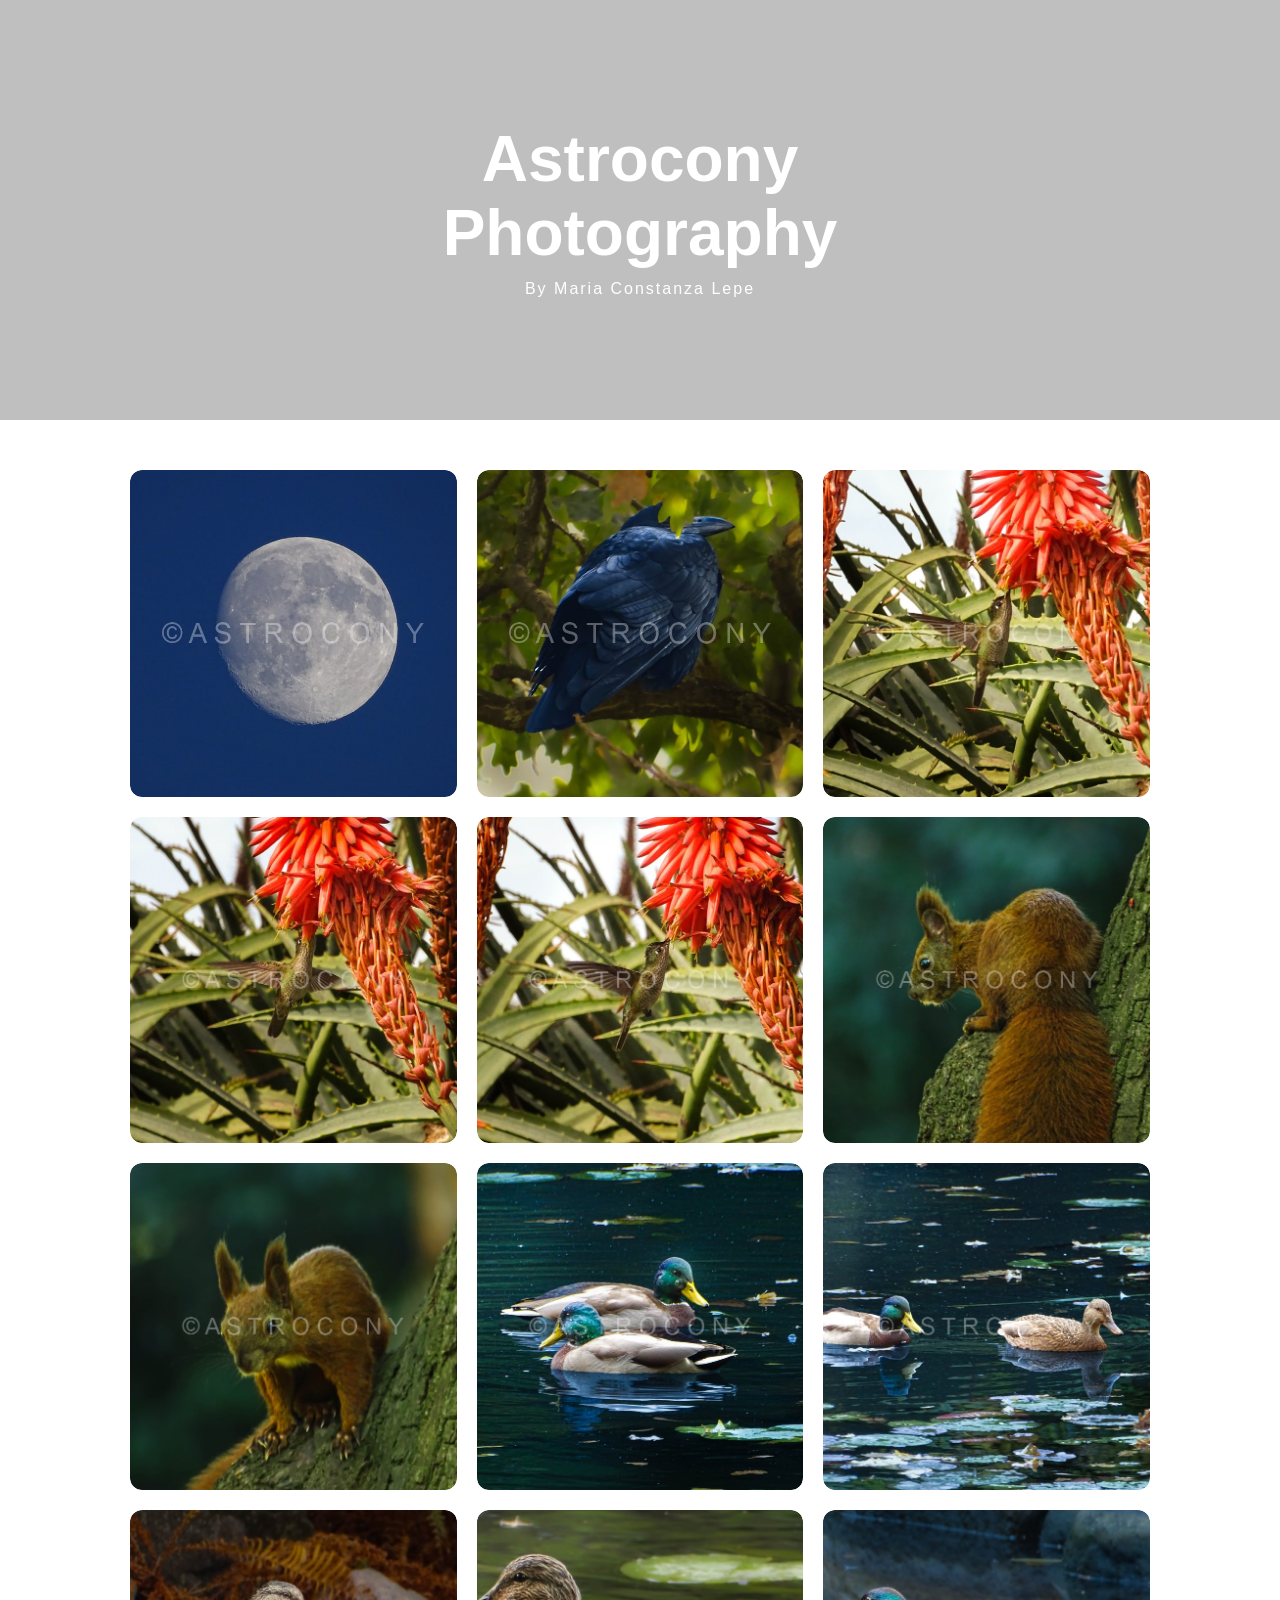
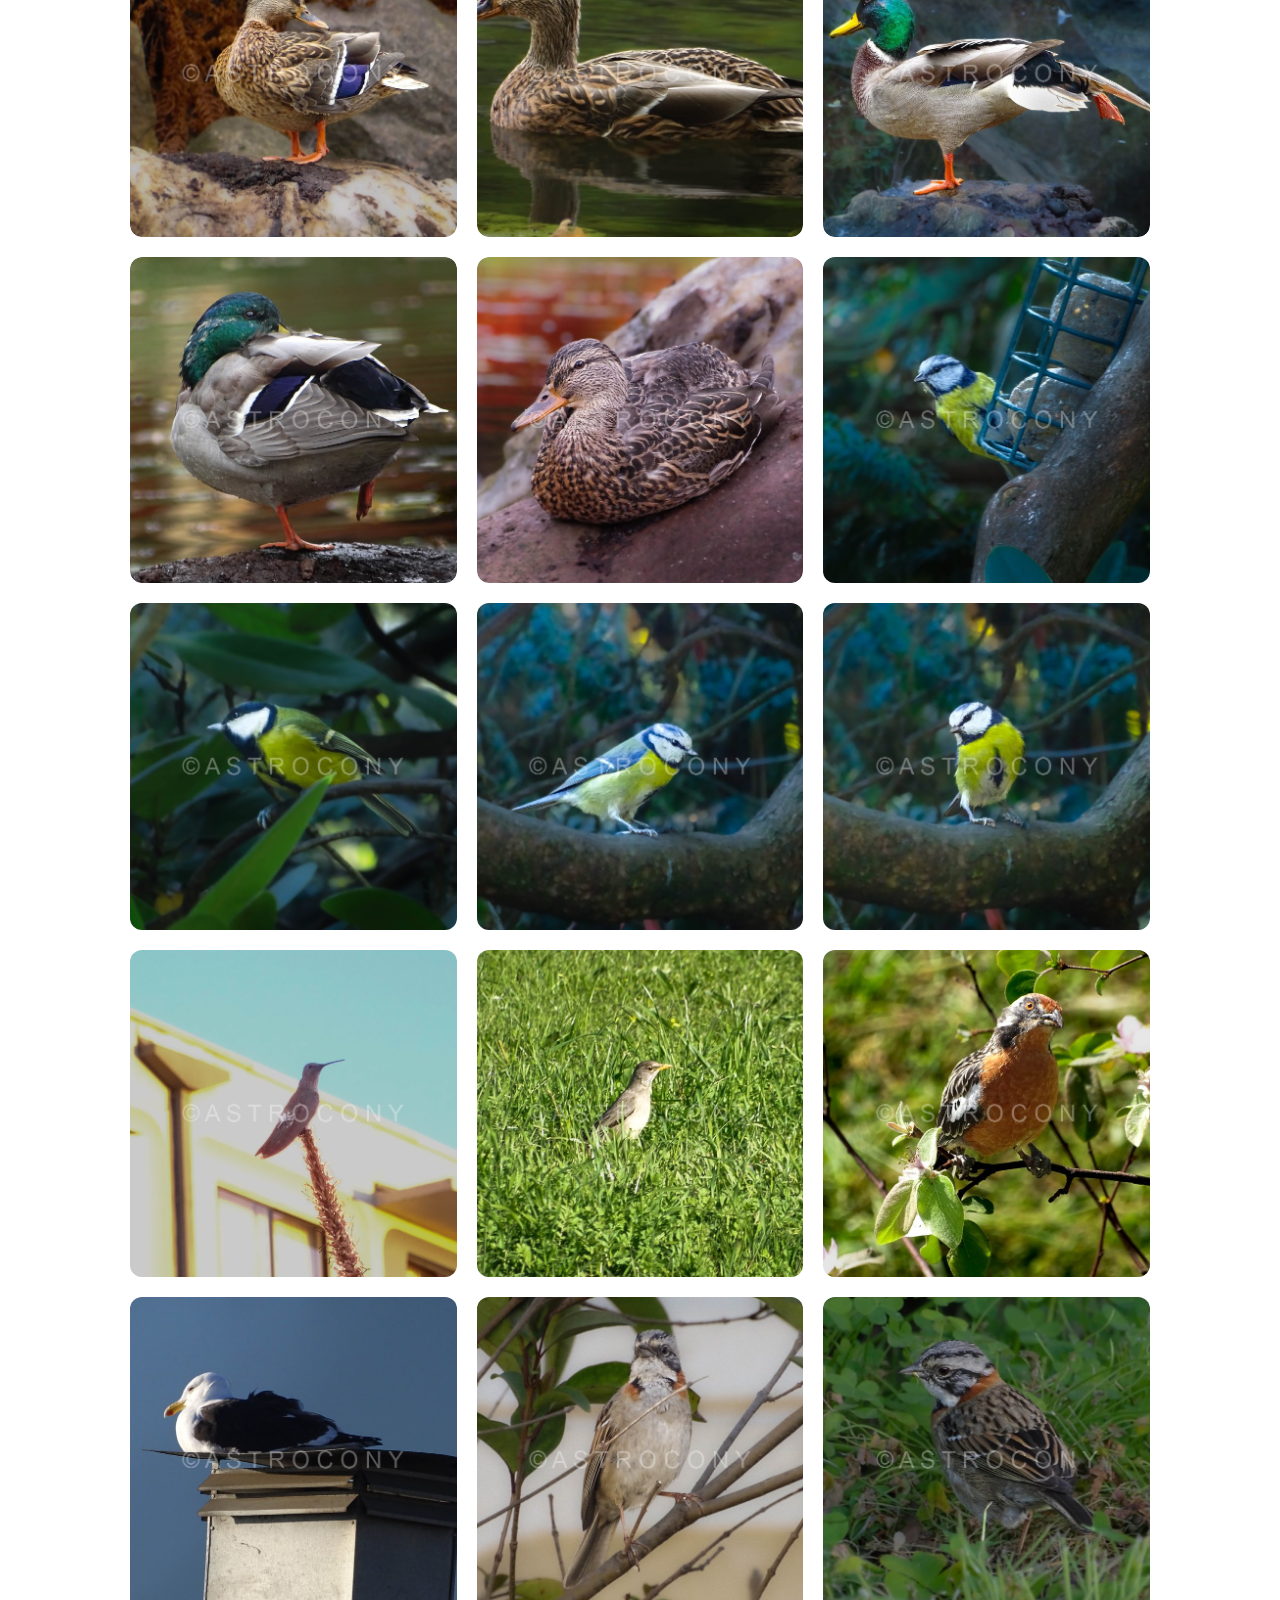
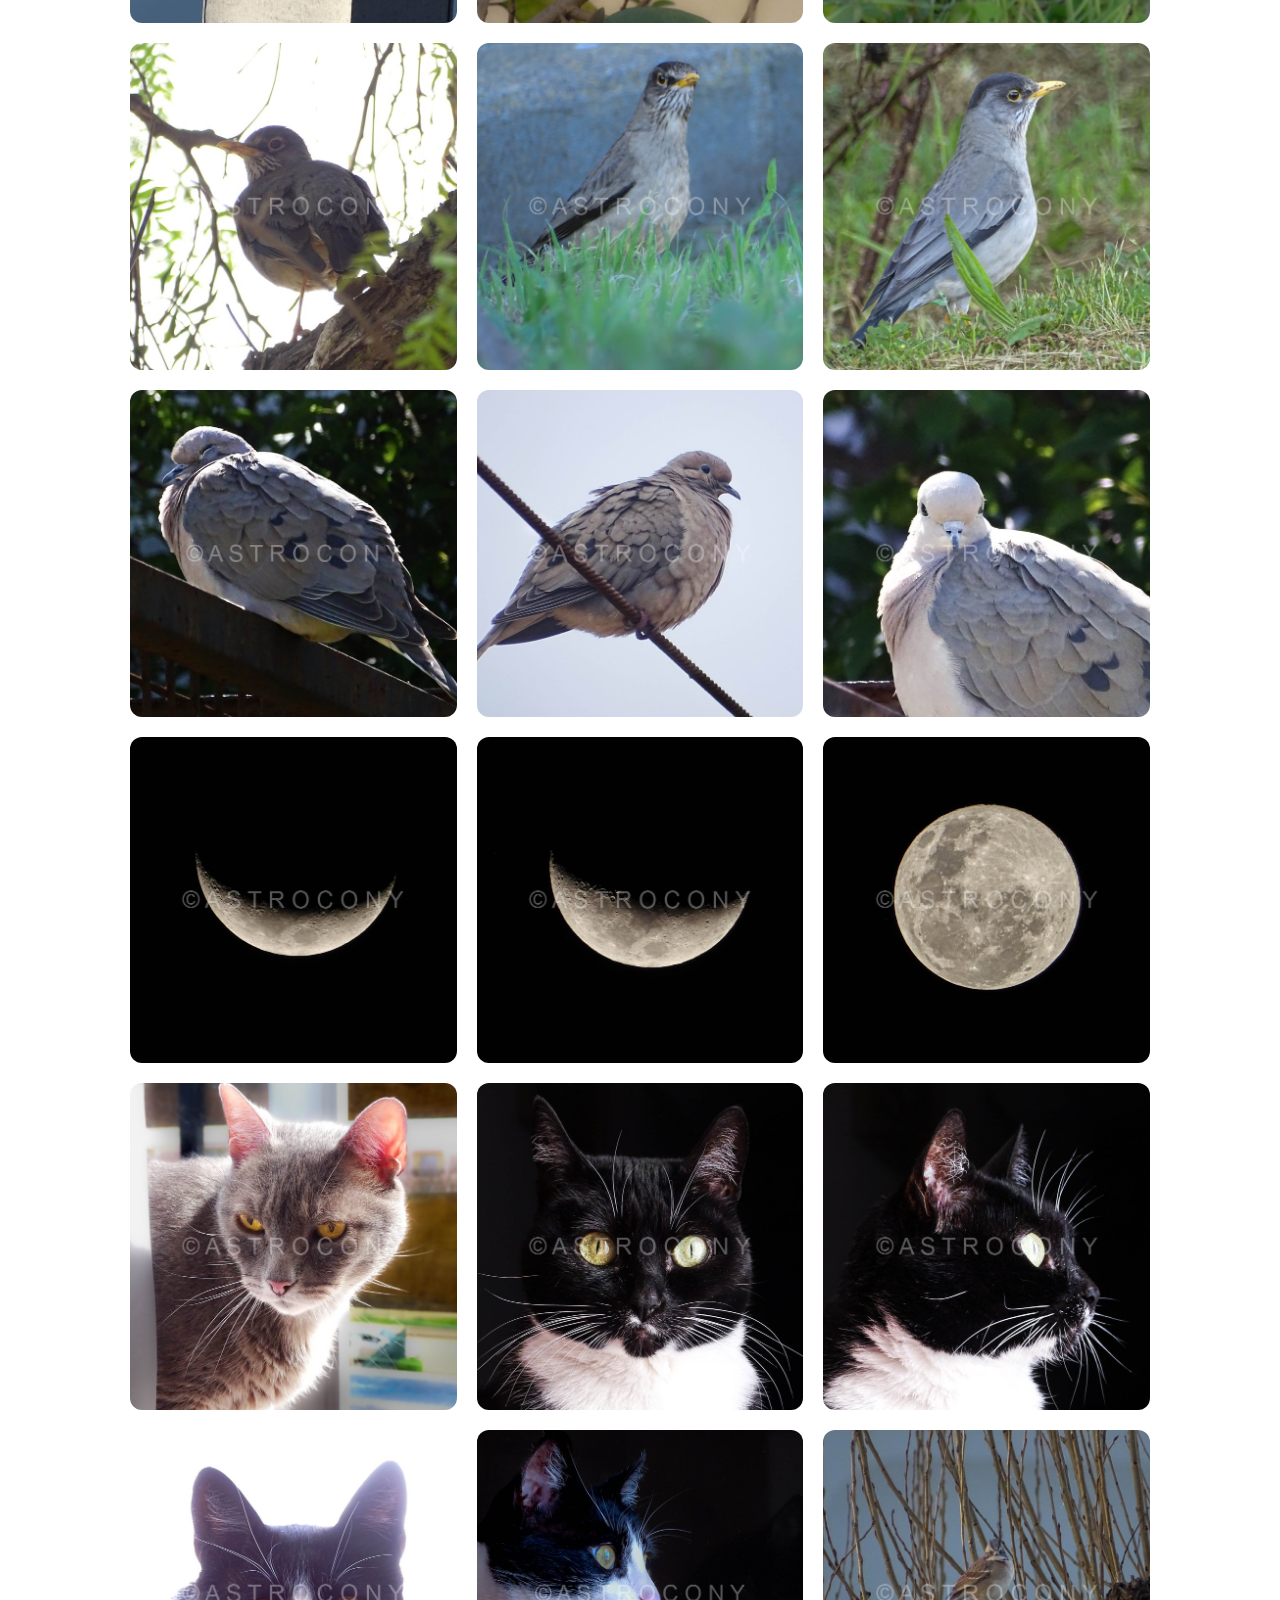
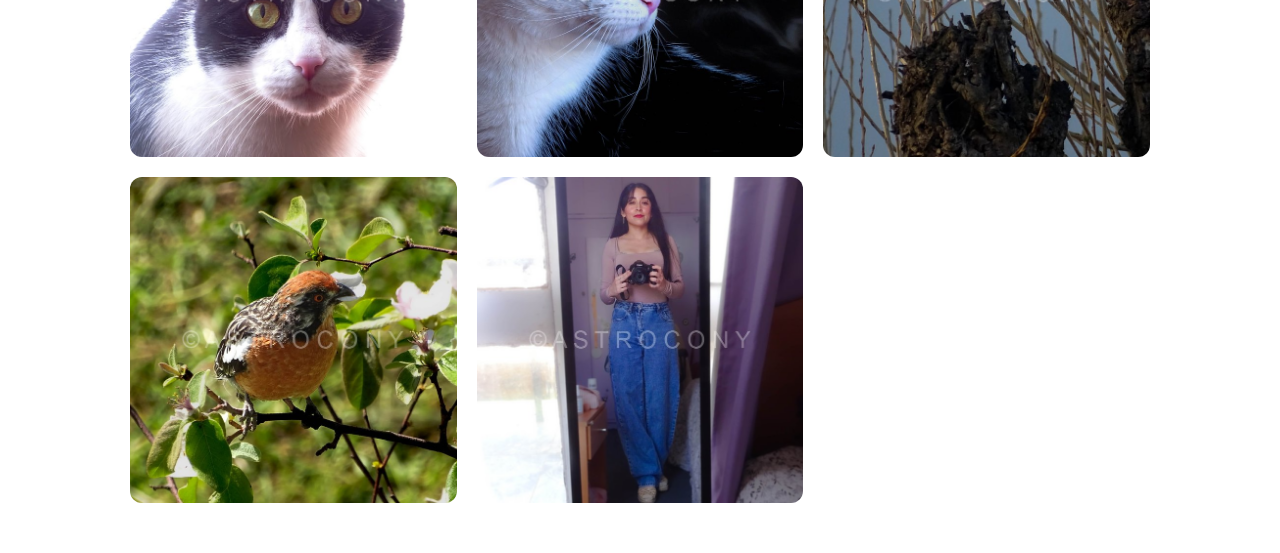
==== photography/index.html @ d48e9fe6 "Add automated photo publishing and Ko-fi purchase buttons" ====
<!DOCTYPE html>
<html lang="es">

<head>

    <meta charset="UTF-8">

    <meta name="viewport" content="width=device-width, initial-scale=1.0">

    <title>Astrocony Photography | By Maria Constanza Lepe</title>

    <link rel="stylesheet" href="style.css">

</head>


<body>


    <!-- HERO -->

    <header class="hero">

        <video autoplay muted loop playsinline>

            <source src="videofotografa.mp4" type="video/mp4">

        </video>


        <div class="hero-text">

            <h1>Astrocony Photography</h1>

            <p>By Maria Constanza Lepe</p>

        </div>

    </header>



    <!-- GALERÍA -->

    <section class="gallery">


        <img
            src="images/photo41.jpg"
            alt="Daylight Moon"
            data-title="Daylight Moon"
            data-location="Wroclaw, Poland"
            data-date="November 2026"
            data-buy="https://ko-fi.com/s/3d88e34e37"
        >


        <img
            src="images/photo42.jpg"
            alt="Hidden Raven"
            data-title="Hidden Raven"
            data-location="Wroclaw"
            data-date="October, 2026"
            data-buy="https://ko-fi.com/s/91b03dee42"
        >


        <img
            src="images/photo1.jpg"
            alt="Hummingbird"
            data-title="Hummingbird"
            data-location="Viña del Mar, Chile"
            data-date="September 2026"
        >


        <img 
            src="images/photo2.jpg" 
            alt="photo 2"
            data-title="Hummingbird"
            data-location="Viña del Mar, Chile"
            data-date="September 2026"

            
            
        >

        <img 
            src="images/photo3.jpg" 
            alt="photo 3"
            data-title="Hummingbird"
            data-location="Viña del Mar, Chile"
            data-date="September 2026"
            
        >

        <img 
            src="images/photo15.JPG" 
            alt="photo 15"
            data-title="Squirrel"
            data-location="Wroclaw, Poland"
            data-date="October 2026"

            
        >

        <img 
        src="images/photo16.JPG" 
        alt="photo 16"
        data-title="Squirrel"
        data-location="Wroclaw, Poland"
        data-date="October 2026"

        
      >


        <img 
        src="images/photo34.JPG" 
        alt="photo 34"
        data-title="Ducks"
        data-location="Wroclaw, Poland"
        data-date="October 2026"

        

        
        >


        <img 
            src="images/photo35.JPG" 
            alt="photo 35"
            data-title="Ducks"
            data-location="Wroclaw, Poland"
            data-date="October 2026"

            
        >

        <img 
        src="images/photo36.JPG" 
        alt="photo 15"
        data-title="Duck"
        data-location="Wroclaw, Poland"
        data-date="October 2026"


        >

        <img 
        src="images/photo37.JPG" 
        alt="photo 37"
        data-title="Duck"
        data-location="Wroclaw, Poland"
        data-date="October 2026"

        
         >


        <img 
            src="images/photo38.JPG" 
            alt="photo 38"
            data-title="Duck"
            data-location="Wroclaw, Poland"
            data-date="October 2026"

            
        >

        <img 
        src="images/photo39.JPG" 
        alt="photo 39"
        data-title="Duck"
        data-location="Wroclaw, Poland"
        data-date="October 2026"

        
        >


        <img 
        src="images/photo40.JPG" 
        alt="photo 40"
        data-title="Duck"
        data-location="Wroclaw, Poland"
        data-date="October 2026"

        
       >

    

        <img src="images/photo17.JPG" alt="photo 17">

        <img src="images/photo18.JPG" alt="photo 18">

        <img src="images/photo19.JPG" alt="photo 19">

        <img src="images/photo20.JPG" alt="photo 20">

        <img src="images/photo4.jpg" alt="photo 4">

        <img src="images/photo5.jpg" alt="photo 5">

        <img src="images/photo6.jpg" alt="photo 6">

        <img src="images/photo7.jpg" alt="photo 7">

        <img src="images/photo8.jpg" alt="photo 8">

        <img src="images/photo9.jpg" alt="photo 9">

        <img src="images/photo10.jpg" alt="photo 10">

        <img src="images/photo11.jpg" alt="photo 11">

        <img src="images/photo12.jpg" alt="photo 12">

        <img src="images/photo13.JPG" alt="photo 13">

        <img src="images/photo14.JPG" alt="photo 14">

        <img src="images/photo24.jpg" alt="photo 24">

        <img src="images/photo21.JPG" alt="photo 21">

        <img src="images/photo22.JPG" alt="photo 22">

        <img src="images/photo23.JPG" alt="photo 23">

        <img src="images/photo25.JPG" alt="photo 25">

        <img src="images/photo26.JPG" alt="photo 26">

        <img src="images/photo27.JPG" alt="photo 27">

        <img src="images/photo31.JPG" alt="photo 31">

        <img src="images/photo32.JPG" alt="photo 32">

        <img src="images/photo28.JPG" alt="photo 28">

        <img src="images/photo29.JPG" alt="photo 29">

        <img src="images/photo33.JPG" alt="photo 33">





    </section>



    <!-- VISOR DE IMÁGENES -->

    <div id="lightbox" class="lightbox">




        <span class="close">&times;</span>


        <div class="lightbox-content">


            <div class="image-wrapper">

                <img id="lightbox-img" src="" alt="">

                <div class="signature">ASTROCONY</div>

            </div>


            <div class="lightbox-info">

                    <a id="lightbox-buy"
                      class="buy-button"
                      target="_blank"
                      rel="noopener noreferrer"
                      hidden>
                         Buy high-resolution photo
                    </a>

                <div id="lightbox-title"></div>

                <div id="lightbox-location"></div>

                <div id="lightbox-date"></div>

            </div>


            <button class="lightbox-arrow prev" id="prev-photo" aria-label="Previous photo">
                &#10094;
            </button>
            
            <button class="lightbox-arrow next" id="next-photo" aria-label="Next photo">
                &#10095;
            </button>


        </div>


    </div>



    <!-- JAVASCRIPT -->

    <script>


        const images = document.querySelectorAll(".gallery img");

        const lightbox = document.getElementById("lightbox");

        const lightboxImg = document.getElementById("lightbox-img");

        const lightboxTitle = document.getElementById("lightbox-title");

        const lightboxLocation = document.getElementById("lightbox-location");

        const lightboxDate = document.getElementById("lightbox-date");


        const close = document.querySelector(".close");



        /* ABRIR FOTO */

        images.forEach(image => {


            image.addEventListener("click", () => {


                lightbox.classList.add("active");


                lightboxImg.src = image.src;

                lightboxImg.alt = image.alt;


                /* INFORMACIÓN */

                lightboxTitle.textContent = image.dataset.title || "";

                lightboxLocation.textContent = image.dataset.location || "";

                lightboxDate.textContent = image.dataset.date || "";


            });


        });



        /* CERRAR CON X */

        close.addEventListener("click", () => {

            lightbox.classList.remove("active");

        });



        /* CERRAR HACIENDO CLICK FUERA */

        lightbox.addEventListener("click", (e) => {


            if (e.target === lightbox) {

                lightbox.classList.remove("active");

            }


        });



        /* CREAR INFORMACIÓN PARA HOVER */

        images.forEach(image => {


            if (!image.dataset.title) return;


            const wrapper = document.createElement("div");

            wrapper.classList.add("gallery-item");


            image.parentNode.insertBefore(wrapper, image);

            wrapper.appendChild(image);



            const info = document.createElement("div");

            info.classList.add("photo-hover-info");


            info.innerHTML = `

                <div class="photo-hover-title">
                    ${image.dataset.title}
                </div>

                <div class="photo-hover-location">
                    ${image.dataset.location || ""}
                </div>

            `;


            wrapper.appendChild(info);


        });


        /* NAVEGACIÓN ENTRE FOTOS */

let currentIndex = 0;

const prevButton = document.getElementById("prev-photo");
const nextButton = document.getElementById("next-photo");

function showPhoto(index) {

    currentIndex = (index + images.length) % images.length;

    const image = images[currentIndex];

    lightboxImg.src = image.src;
    lightboxImg.alt = image.alt;

    lightboxTitle.textContent = image.dataset.title || "";
    lightboxLocation.textContent = image.dataset.location || "";
    lightboxDate.textContent = image.dataset.date || "";

    /* PURCHASE LINK */

    const buyButton = document.getElementById("lightbox-buy");

    const buyUrl = image.dataset.buy || "";

    if (buyUrl.startsWith("https://ko-fi.com/")) {

        buyButton.href = buyUrl;
        buyButton.hidden = false;

    } else {

        buyButton.removeAttribute("href");
        buyButton.hidden = true;

    }
}

images.forEach((image, index) => {
    image.addEventListener("click", () => {
        currentIndex = index;
        showPhoto(currentIndex);
    });
});

prevButton.addEventListener("click", (event) => {
    event.stopPropagation();
    showPhoto(currentIndex - 1);
});

nextButton.addEventListener("click", (event) => {
    event.stopPropagation();
    showPhoto(currentIndex + 1);
});

    /* FLECHAS DEL TECLADO */

    document.addEventListener("keydown", (event) => {
        if (!lightbox.classList.contains("active")) return;

        if (event.key === "ArrowRight") {
            showPhoto(currentIndex + 1);
        }

        if (event.key === "ArrowLeft") {
            showPhoto(currentIndex - 1);
        }

        if (event.key === "Escape") {
            lightbox.classList.remove("active");
        }
    });


    </script>


</body>

</html>
---- photography/style.css ----
* {

    margin: 0;

    padding: 0;

    box-sizing: border-box;

}


body {

    font-family: Arial, sans-serif;

    background: white;

    color: #111;

}


/* =========================
   HERO
========================= */

.hero {

    position: relative;

    width: 100%;

    height: 420px;

    overflow: hidden;

    margin-bottom: 50px;

}


.hero video {

    width: 100%;

    height: 100%;

    object-fit: cover;

}


.hero::after {

    content: "";

    position: absolute;

    inset: 0;

    background: rgba(0, 0, 0, 0.25);

}


.hero-text {

    position: absolute;

    z-index: 2;

    top: 50%;

    left: 50%;

    transform: translate(-50%, -50%);

    text-align: center;

    color: white;

}


.hero-text h1 {

    font-size: 4rem;

    font-weight: 700;

    margin-bottom: 10px;

}


.hero-text p {

    font-size: 1rem;

    letter-spacing: 2px;

}



/* =========================
   GALERÍA
========================= */

.gallery {

    display: grid;

    grid-template-columns: repeat(3, 1fr);

    gap: 20px;

    max-width: 1100px;

    margin: 0 auto;

    padding: 0 40px 50px;

}



/* CONTENEDOR DE CADA FOTO */

.gallery-item {

    position: relative;

    overflow: hidden;

    border-radius: 12px;

}



/* FOTOS */

.gallery img {

    width: 100%;

    aspect-ratio: 1 / 1;

    object-fit: cover;

    border-radius: 12px;

    cursor: pointer;

    transition: transform 0.3s ease;

    display: block;

}


.gallery-item:hover img {

    transform: scale(1.03);

}



/* =========================
   INFORMACIÓN HOVER
========================= */

.photo-hover-info {

    position: absolute;

    left: 0;

    bottom: 0;

    width: 100%;

    padding: 45px 15px 15px;

    color: white;

    background: linear-gradient(
        transparent,
        rgba(0, 0, 0, 0.75)
    );

    opacity: 0;

    transition: opacity 0.25s ease;

    pointer-events: none;

}


.gallery-item:hover .photo-hover-info {

    opacity: 1;

}


.photo-hover-title {

    font-size: 15px;

    font-weight: 700;

    letter-spacing: 1px;

    text-transform: uppercase;

}


.photo-hover-location {

    font-size: 13px;

    margin-top: 3px;

    opacity: 0.85;

}



/* =========================
   LIGHTBOX
========================= */

.lightbox {

    display: none;

    position: fixed;

    z-index: 1000;

    inset: 0;

    background: rgba(0, 0, 0, 0.85);

    justify-content: center;

    align-items: center;

    padding: 40px;

}


.lightbox.active {

    display: flex;

}



/* CONTENIDO DEL LIGHTBOX */

.lightbox-content {

    display: flex;

    flex-direction: column;

    align-items: flex-start;

    max-width: 90vw;

    max-height: 90vh;

}



/* FOTO GRANDE */

.image-wrapper {

    position: relative;

    display: inline-block;

}


.image-wrapper img {

    display: block;

    max-width: 90vw;

    max-height: 82vh;

    object-fit: contain;

    border-radius: 10px;

}



/* =========================
   FIRMA ASTROCONY
========================= */

.signature {

    position: absolute;

    bottom: 15px;

    left: 20px;

    color: white;

    font-family: Arial, sans-serif;

    font-size: 16px;

    font-weight: 700;

    letter-spacing: 2px;

    text-transform: uppercase;

    text-shadow: 0 1px 5px rgba(0, 0, 0, 0.7);

}



/* =========================
   INFORMACIÓN DEBAJO
========================= */

.lightbox-info {

    margin-top: 12px;

    color: white;

    line-height: 1.4;

}


#lightbox-title {

    font-size: 16px;

    font-weight: 700;

    letter-spacing: 1px;

    text-transform: uppercase;

}


#lightbox-location {

    font-size: 14px;

    opacity: 0.8;

}


#lightbox-date {

    font-size: 12px;

    opacity: 0.55;

    margin-top: 3px;

}



/* =========================
   BOTÓN CERRAR
========================= */

.close {

    position: absolute;

    top: 20px;

    right: 35px;

    color: white;

    font-size: 45px;

    font-weight: 300;

    cursor: pointer;

}



/* FLECHAS DEL VISOR */

.lightbox-arrow {
    position: absolute;
    top: 50%;
    transform: translateY(-50%);
    z-index: 1002;

    border: none;
    border-radius: 50%;
    width: 48px;
    height: 48px;

    background: rgba(255, 255, 255, 0.15);
    color: white;
    font-size: 25px;

    cursor: pointer;
    transition: background 0.2s ease;
}

.lightbox-arrow:hover {
    background: rgba(255, 255, 255, 0.3);
}

.lightbox-arrow.prev {
    left: 20px;
}

.lightbox-arrow.next {
    right: 20px;
}

@media (max-width: 600px) {
    .lightbox-arrow {
        width: 38px;
        height: 38px;
        font-size: 20px;
    }

    .lightbox-arrow.prev {
        left: 8px;
    }

    .lightbox-arrow.next {
        right: 8px;
    }
}




/* PURCHASE BUTTON */

.buy-button {
    display: inline-block;
    margin-top: 15px;
    padding: 10px 22px;

    color: #ffffff;
    background: transparent;

    border: 1px solid rgba(255, 255, 255, 0.5);
    border-radius: 4px;

    font-size: 13px;
    letter-spacing: 1.5px;
    text-decoration: none;

    transition: all 0.3s ease;
}

.buy-button:hover {
    background: #ffffff;
    color: #111111;
    border-color: #ffffff;
}

.buy-button[hidden] {
    display: none;
}



/* LIGHTBOX INFORMATION LAYOUT */

.lightbox-info {
    display: grid;
    grid-template-columns: 1fr auto;
    column-gap: 20px;
    align-items: center;
}

#lightbox-title {
    grid-column: 1;
    grid-row: 1;
}

#lightbox-location {
    grid-column: 1;
    grid-row: 2;
}

#lightbox-date {
    grid-column: 1;
    grid-row: 3;
}

#lightbox-buy {
    grid-column: 2;
    grid-row: 1 / 4;
    justify-self: end;
    align-self: end;
    margin-top: 0;
}

/* MOBILE LAYOUT */

@media (max-width: 600px) {

    .lightbox-info {
        grid-template-columns: 1fr;
    }

    #lightbox-buy {
        grid-column: 1;
        grid-row: 4;
        margin-top: 12px;
    }
}




/* =========================
   MÓVIL
========================= */

@media (max-width: 600px) {


    .hero {

        height: 300px;

        margin-bottom: 30px;

    }


    .hero-text h1 {

        font-size: 2.5rem;

    }


    .gallery {

        grid-template-columns: repeat(2, 1fr);

        gap: 10px;

        width: 100%;

        padding: 0 15px 30px;

    }


    .gallery img {

        aspect-ratio: 1 / 1;

        border-radius: 8px;

    }


    /* EN MÓVIL NO MOSTRAMOS HOVER */

    .photo-hover-info {

        display: none;

    }


    .lightbox {

        padding: 15px;

    }


    .image-wrapper img {

        max-width: 95vw;

        max-height: 80vh;

    }


    .lightbox-info {

        margin-top: 10px;

    }


    .close {

        top: 10px;

        right: 20px;

        font-size: 40px;

    }


    .signature {

        bottom: 20px;

        left: 20px;

        font-size: 14px;

    }


}

/* LIGHTBOX ALIGNMENT FIX */

.lightbox-info {
    width: 100%;
    box-sizing: border-box;
    padding: 0 20px 15px;
}

#lightbox-buy {
    justify-self: end;
    align-self: end;
}
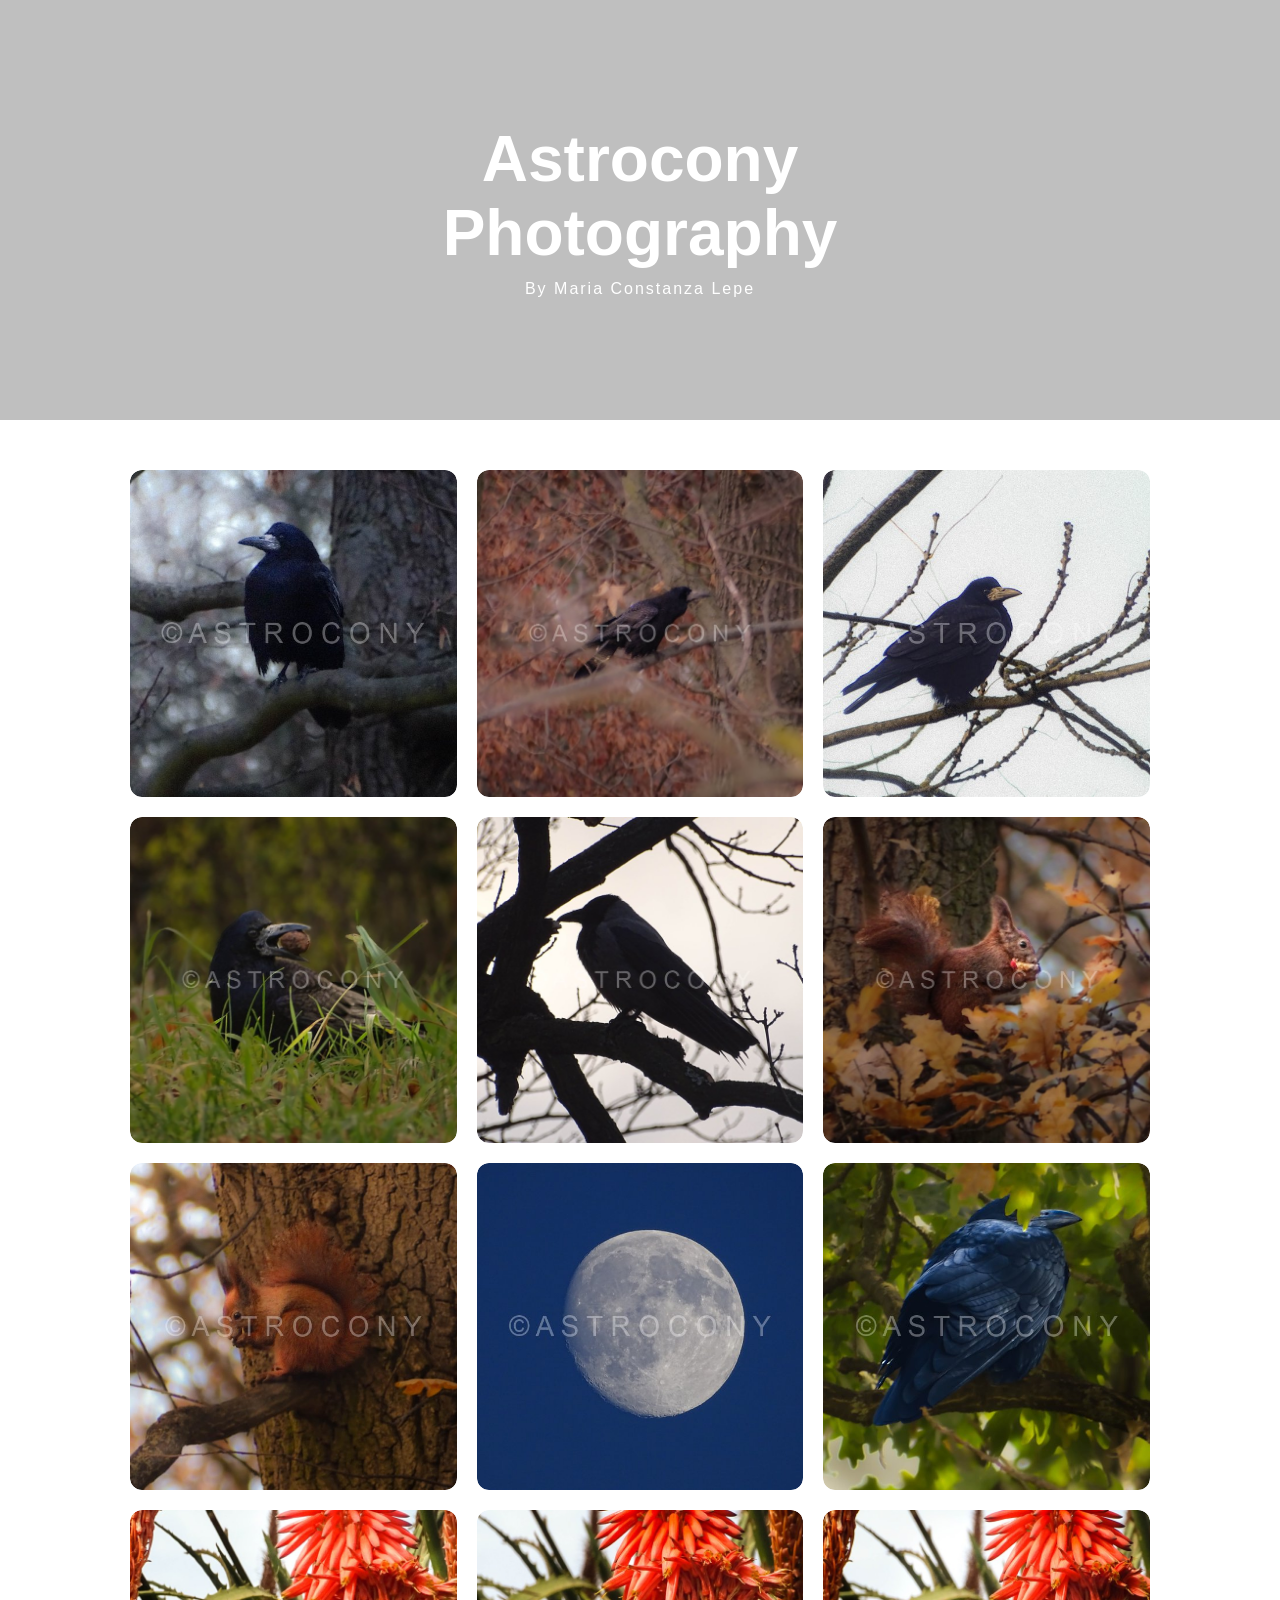
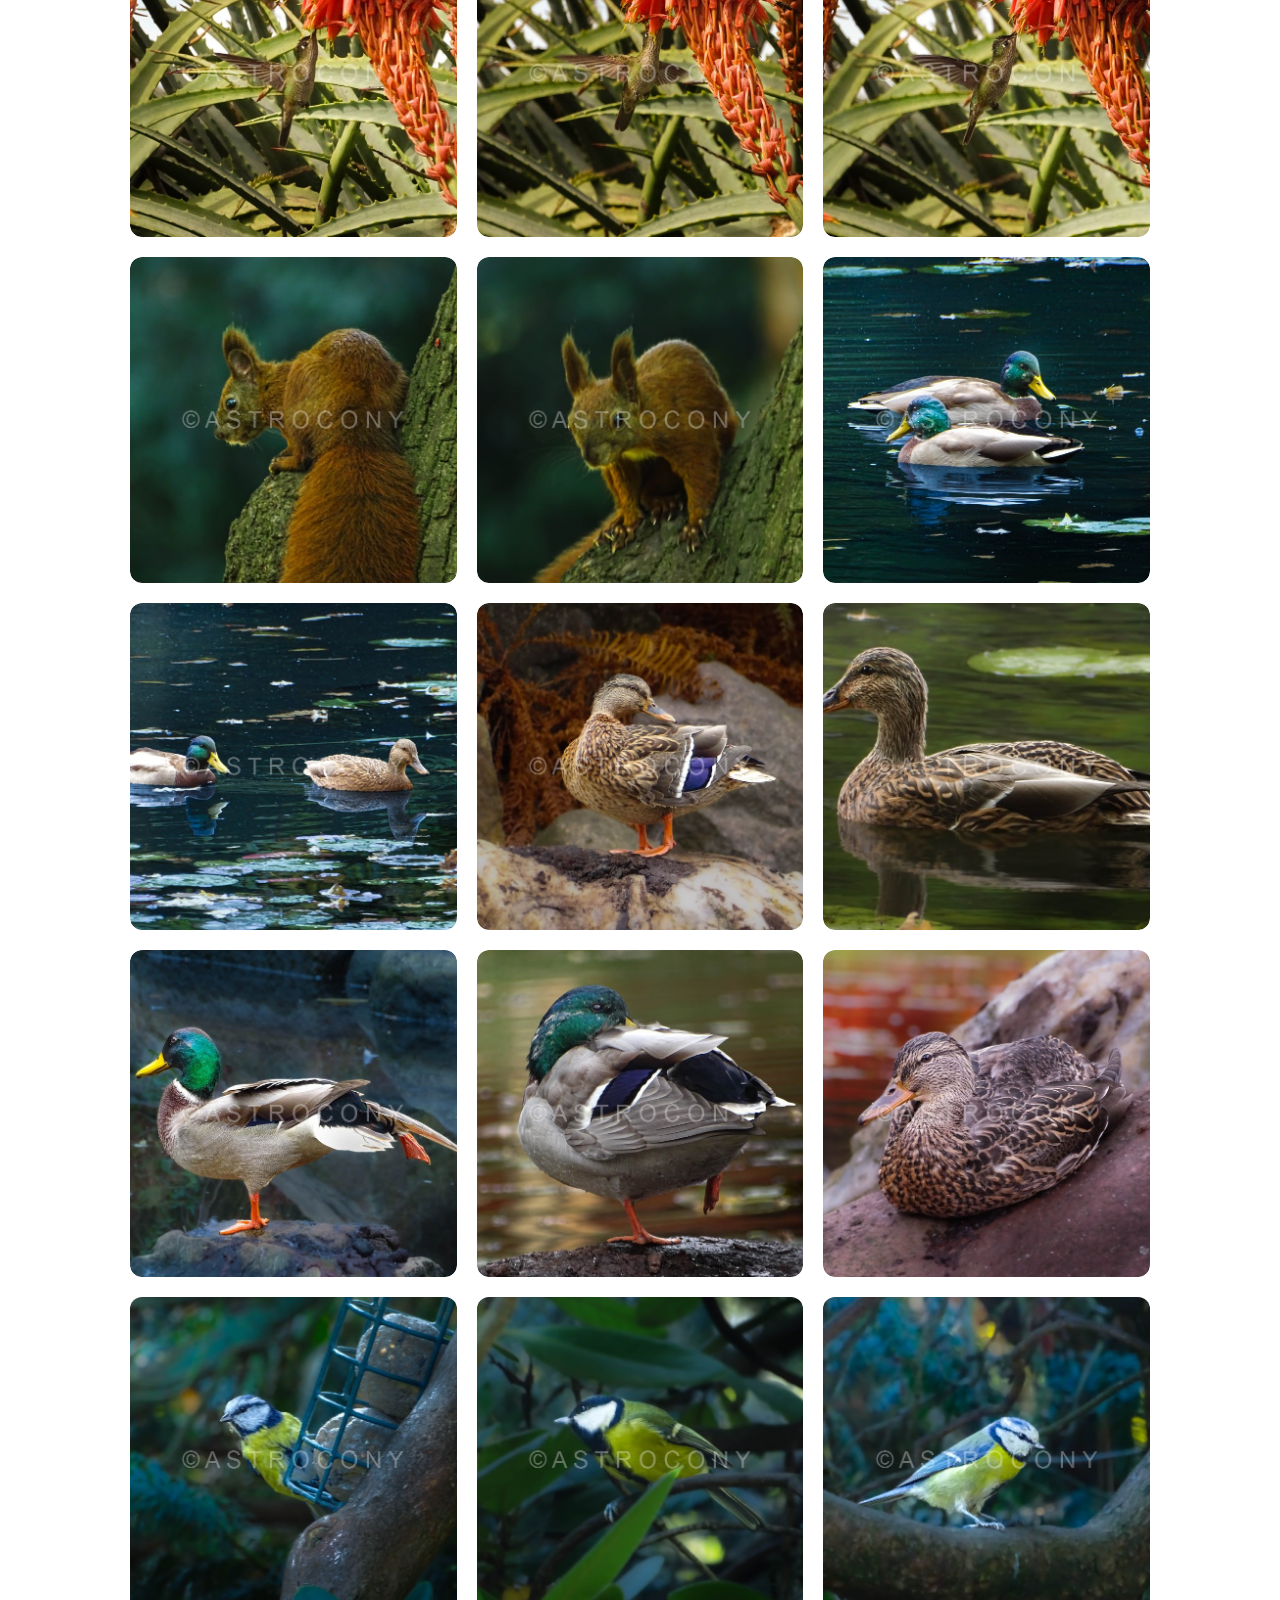
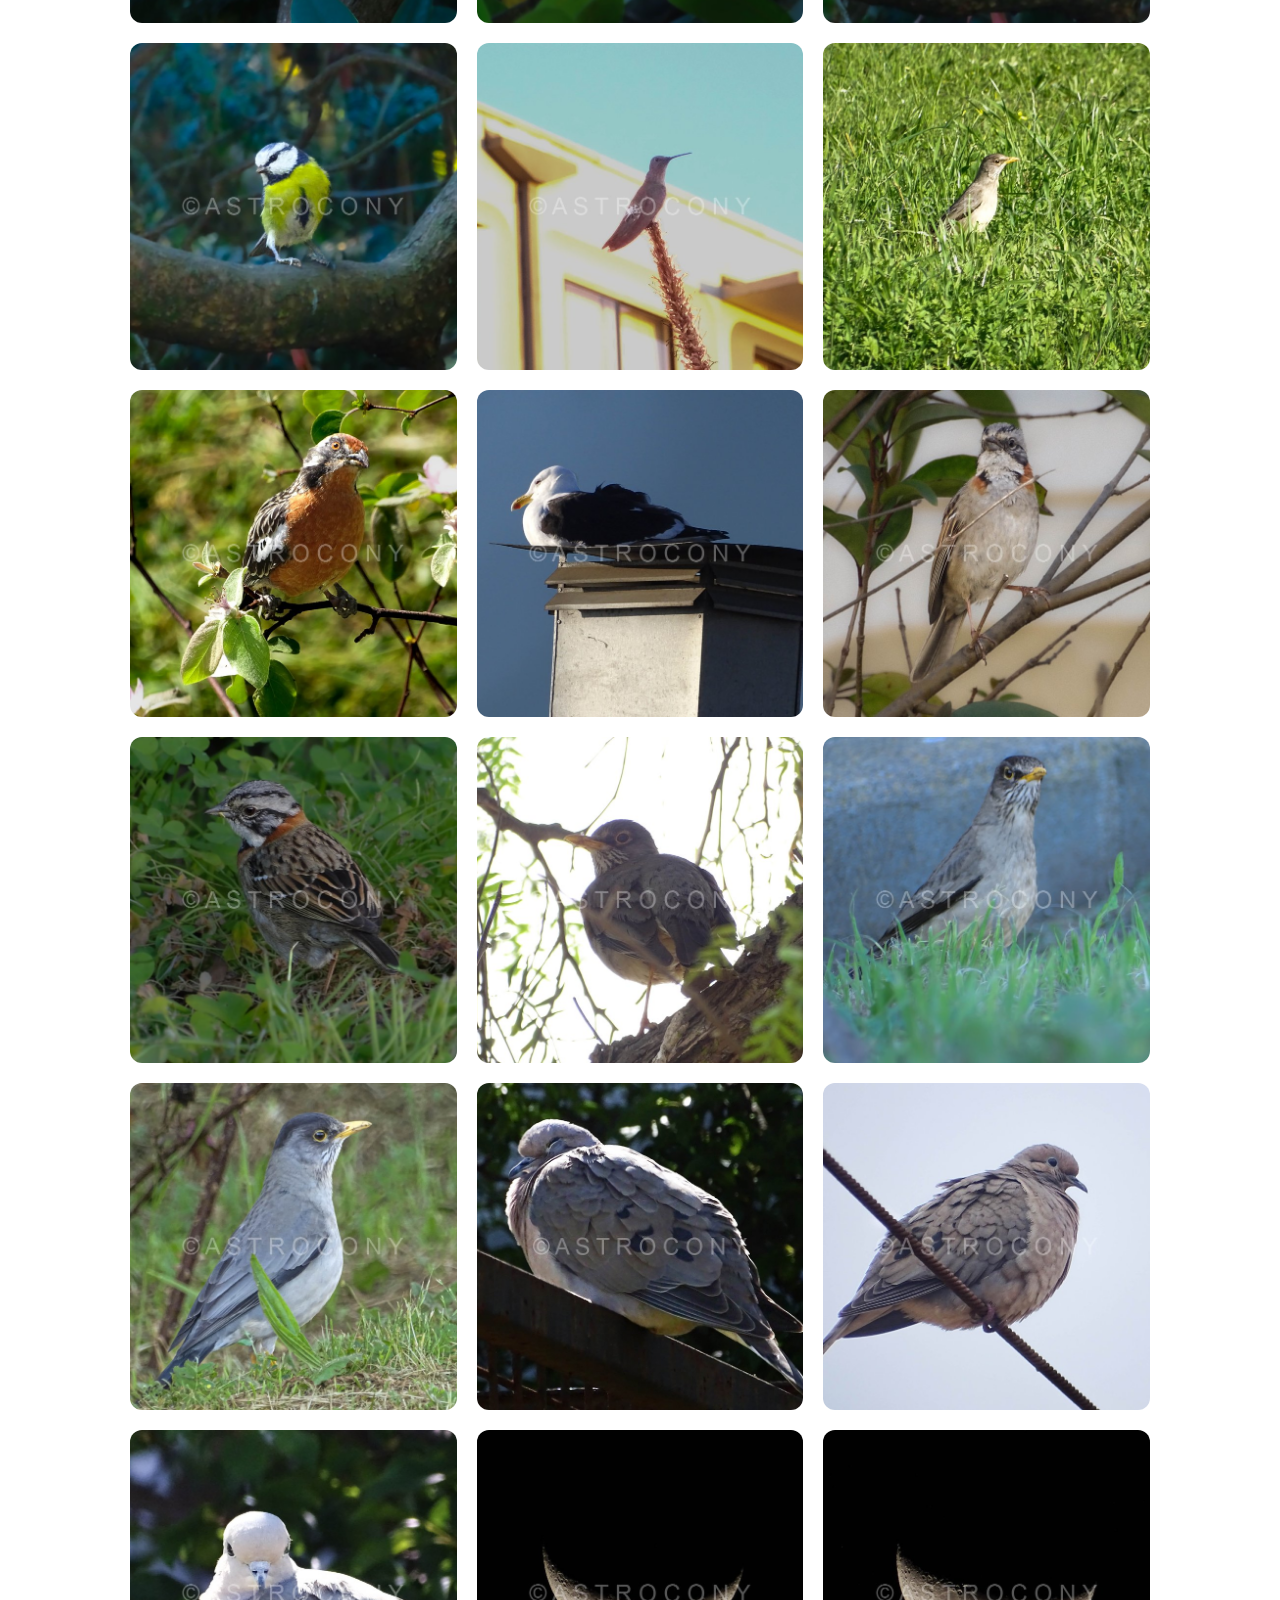
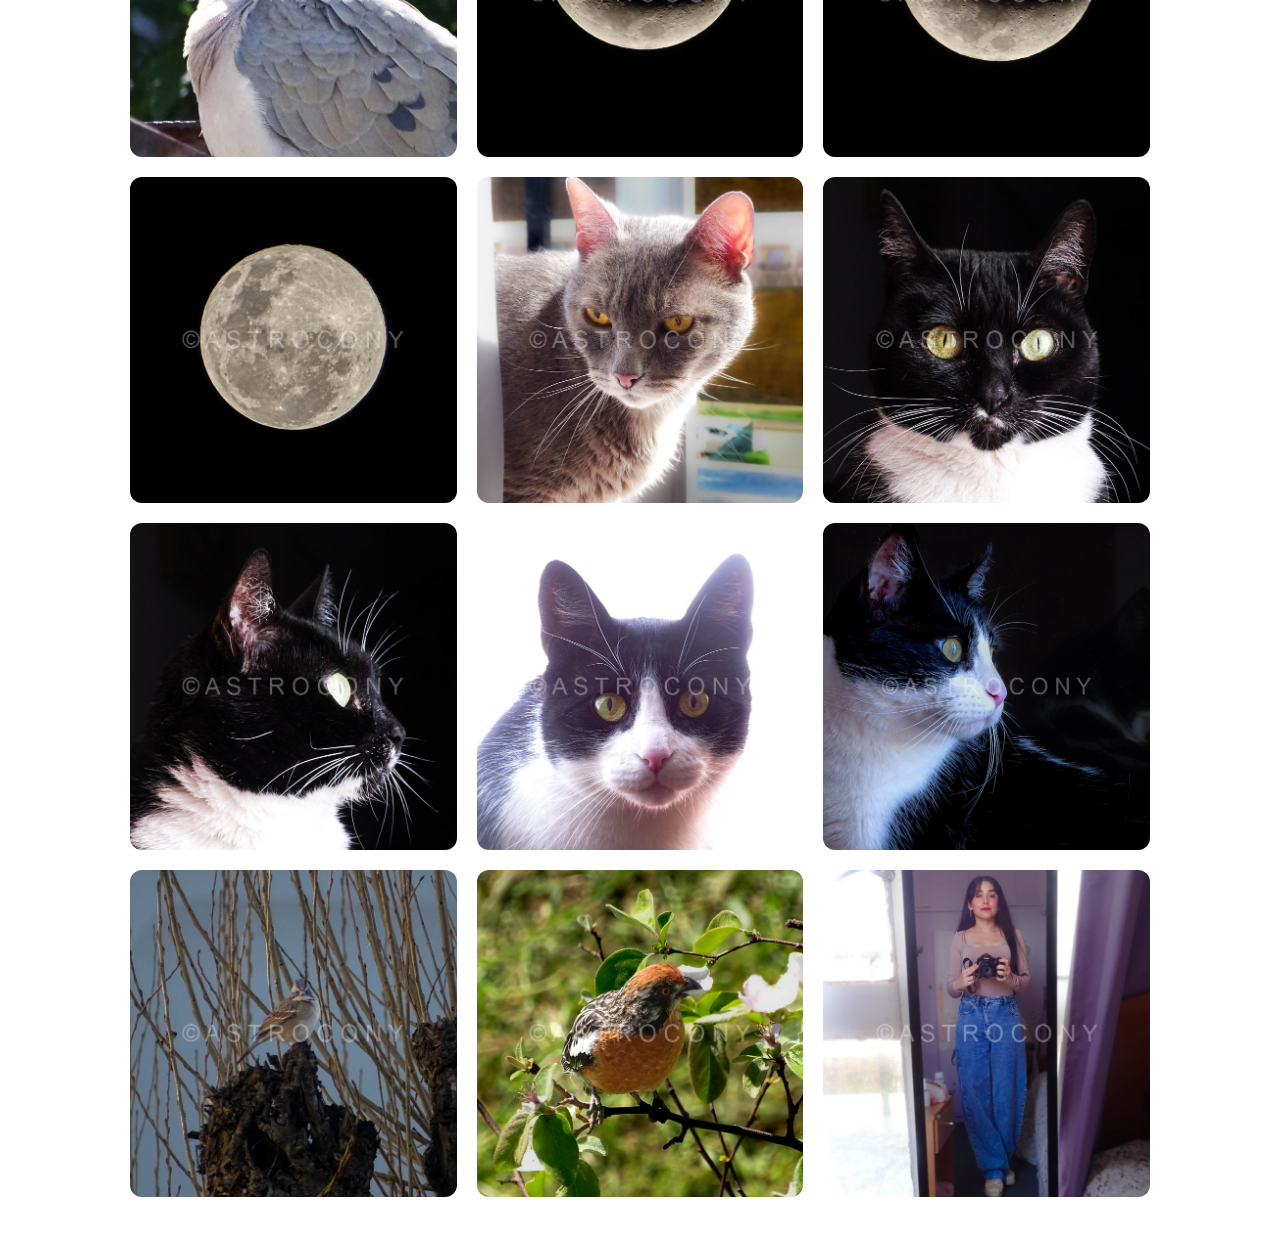
==== commit 1d30e2b3: "add new photographies" ====
--- a/photography/index.html
+++ b/photography/index.html
@@ -43,6 +43,75 @@
     <!-- GALERÍA -->
 
     <section class="gallery">
+
+                <img
+            src="images/photo43.jpg"
+            alt="Dark Raven"
+            data-title="Dark Raven"
+            data-location="Wroclaw, Park Skowroni"
+            data-date="26th November 2026"
+            data-buy=""
+        >
+
+
+        <img
+            src="images/photo44.jpg"
+            alt="A Raven Far Away"
+            data-title="A Raven Far Away"
+            data-location="Wroclaw, Park Skowroni"
+            data-date="26th November 2026"
+            data-buy=""
+        >
+
+
+        <img
+            src="images/photo45.jpg"
+            alt="The Gray Raven"
+            data-title="The Gray Raven"
+            data-location="Wroclaw, Park Skowroni"
+            data-date="26th November 2026"
+            data-buy=""
+        >
+
+
+        <img
+            src="images/photo46.jpg"
+            alt="The Rook and Its Treasure"
+            data-title="The Rook and Its Treasure"
+            data-location="Wroclaw, Park Skowroni"
+            data-date="26th November 2026"
+            data-buy=""
+        >
+
+
+        <img
+            src="images/photo47.jpg"
+            alt="Shadows Raven"
+            data-title="Shadows Raven"
+            data-location="Wroclaw, Park Skowroni"
+            data-date="26th November 2026"
+            data-buy=""
+        >
+
+
+        <img
+            src="images/photo48.jpg"
+            alt="The Squirrel and Its Apple"
+            data-title="The Squirrel and Its Apple"
+            data-location="Wroclaw, Park Skowroni"
+            data-date="26th November 2026"
+            data-buy=""
+        >
+
+
+        <img
+            src="images/photo49.jpg"
+            alt="the Ginger Squirrel"
+            data-title="the Ginger Squirrel"
+            data-location="Wroclaw, Park Skowroni"
+            data-date="26th November 2026"
+            data-buy=""
+        >
 
 
         <img
@@ -245,6 +314,9 @@
         <img src="images/photo29.JPG" alt="photo 29">
 
         <img src="images/photo33.JPG" alt="photo 33">
+
+
+
 
 
 
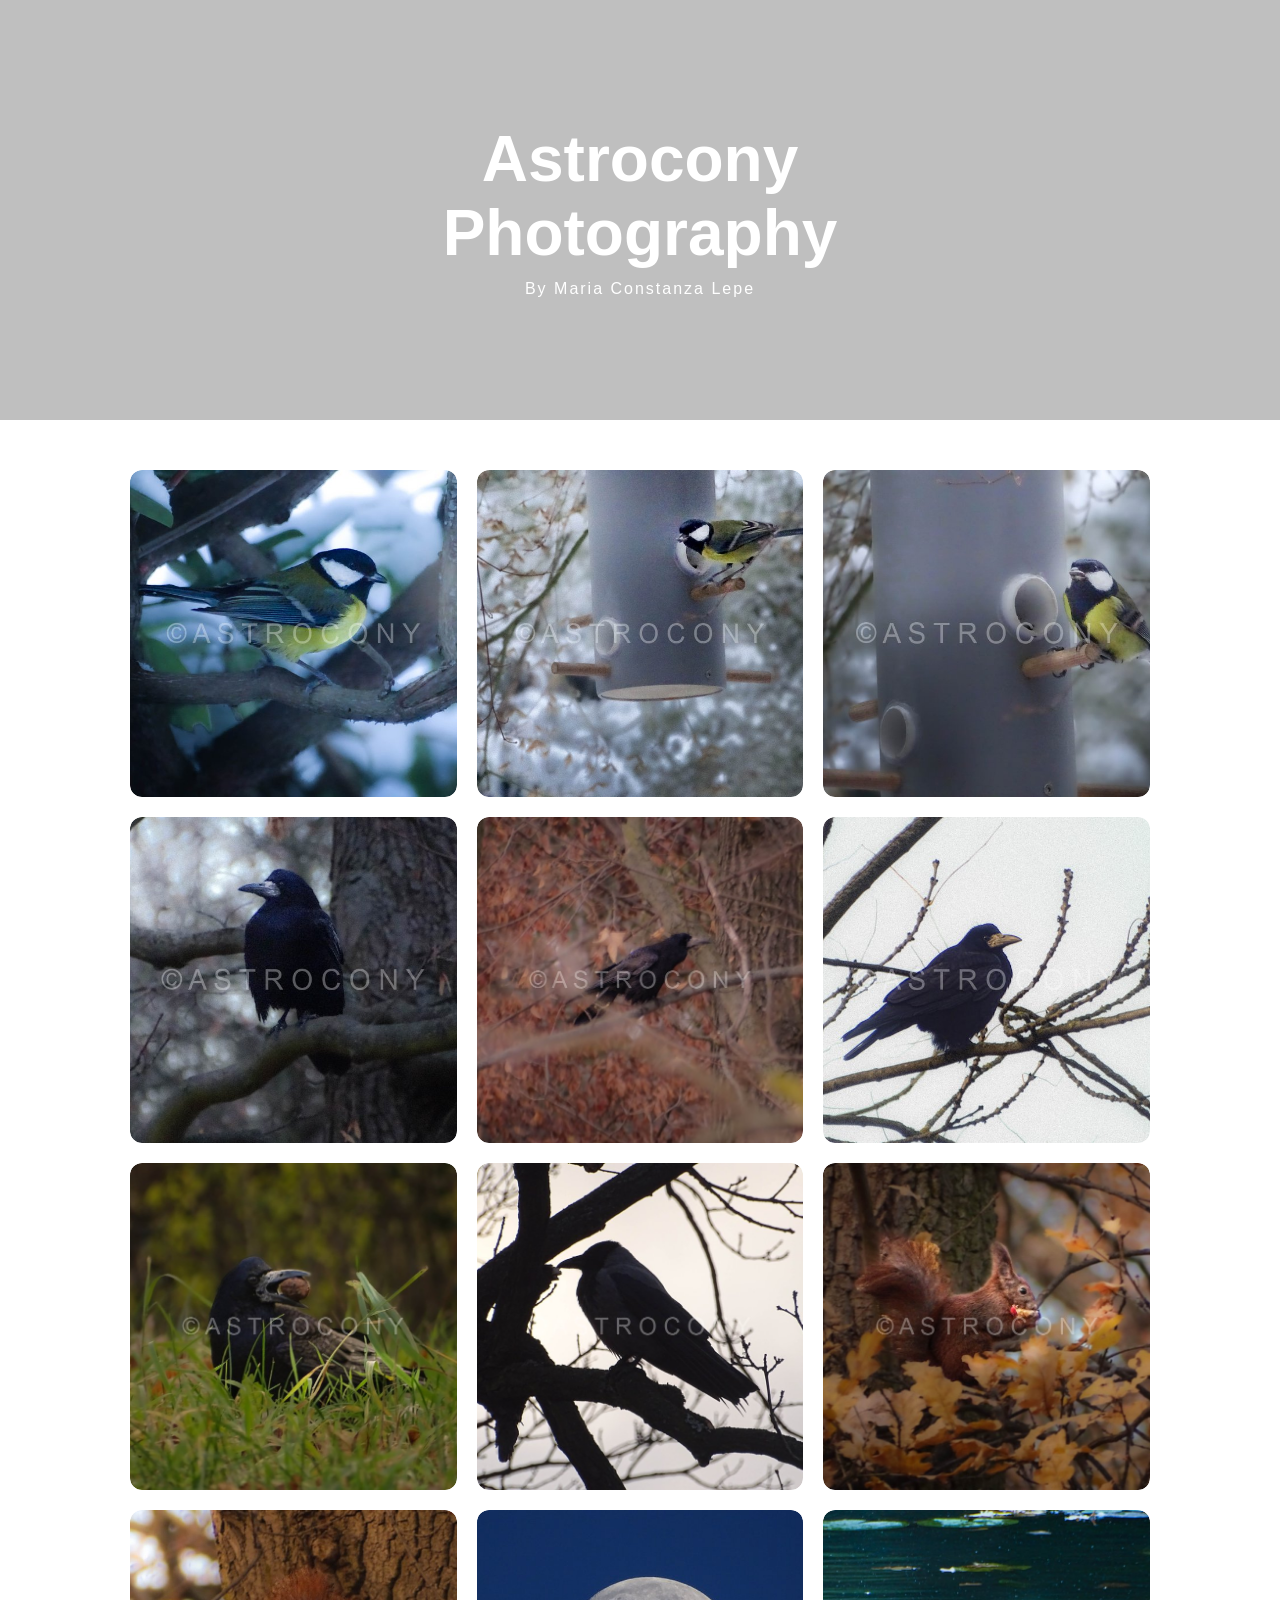
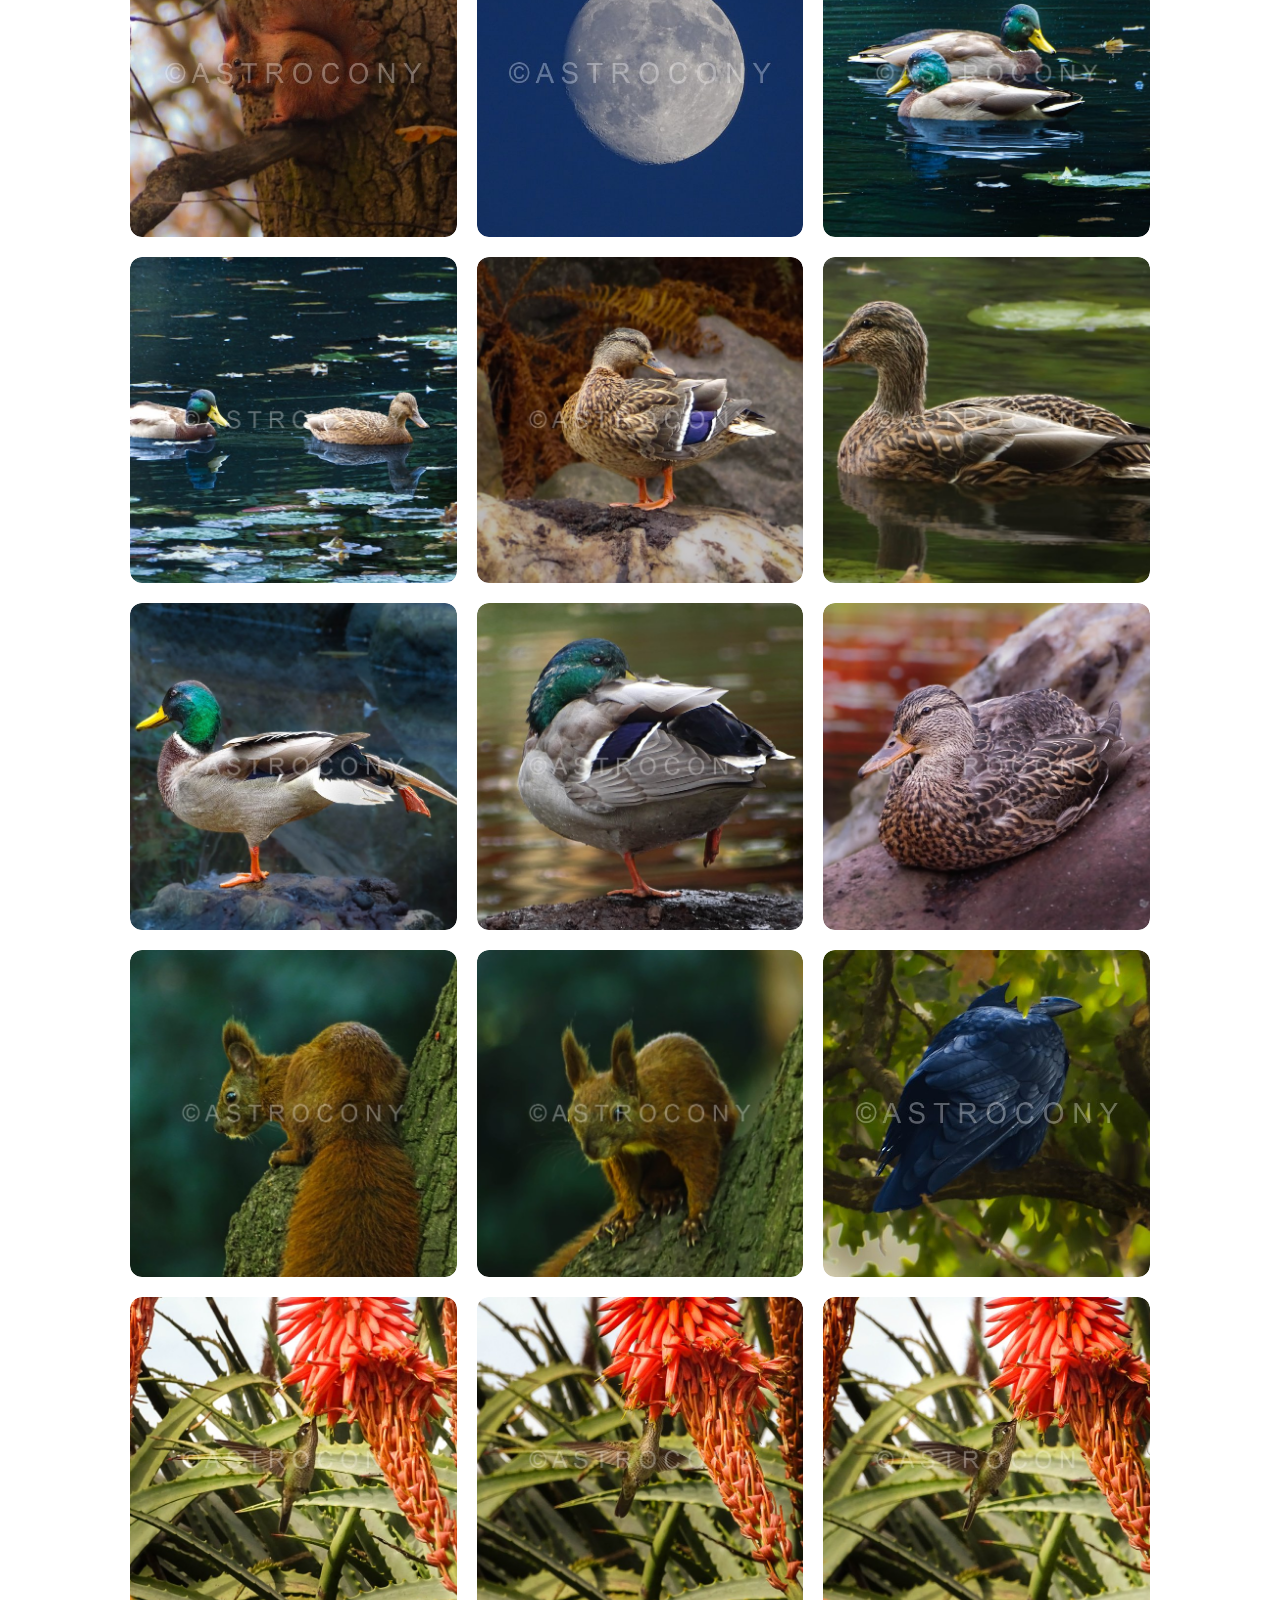
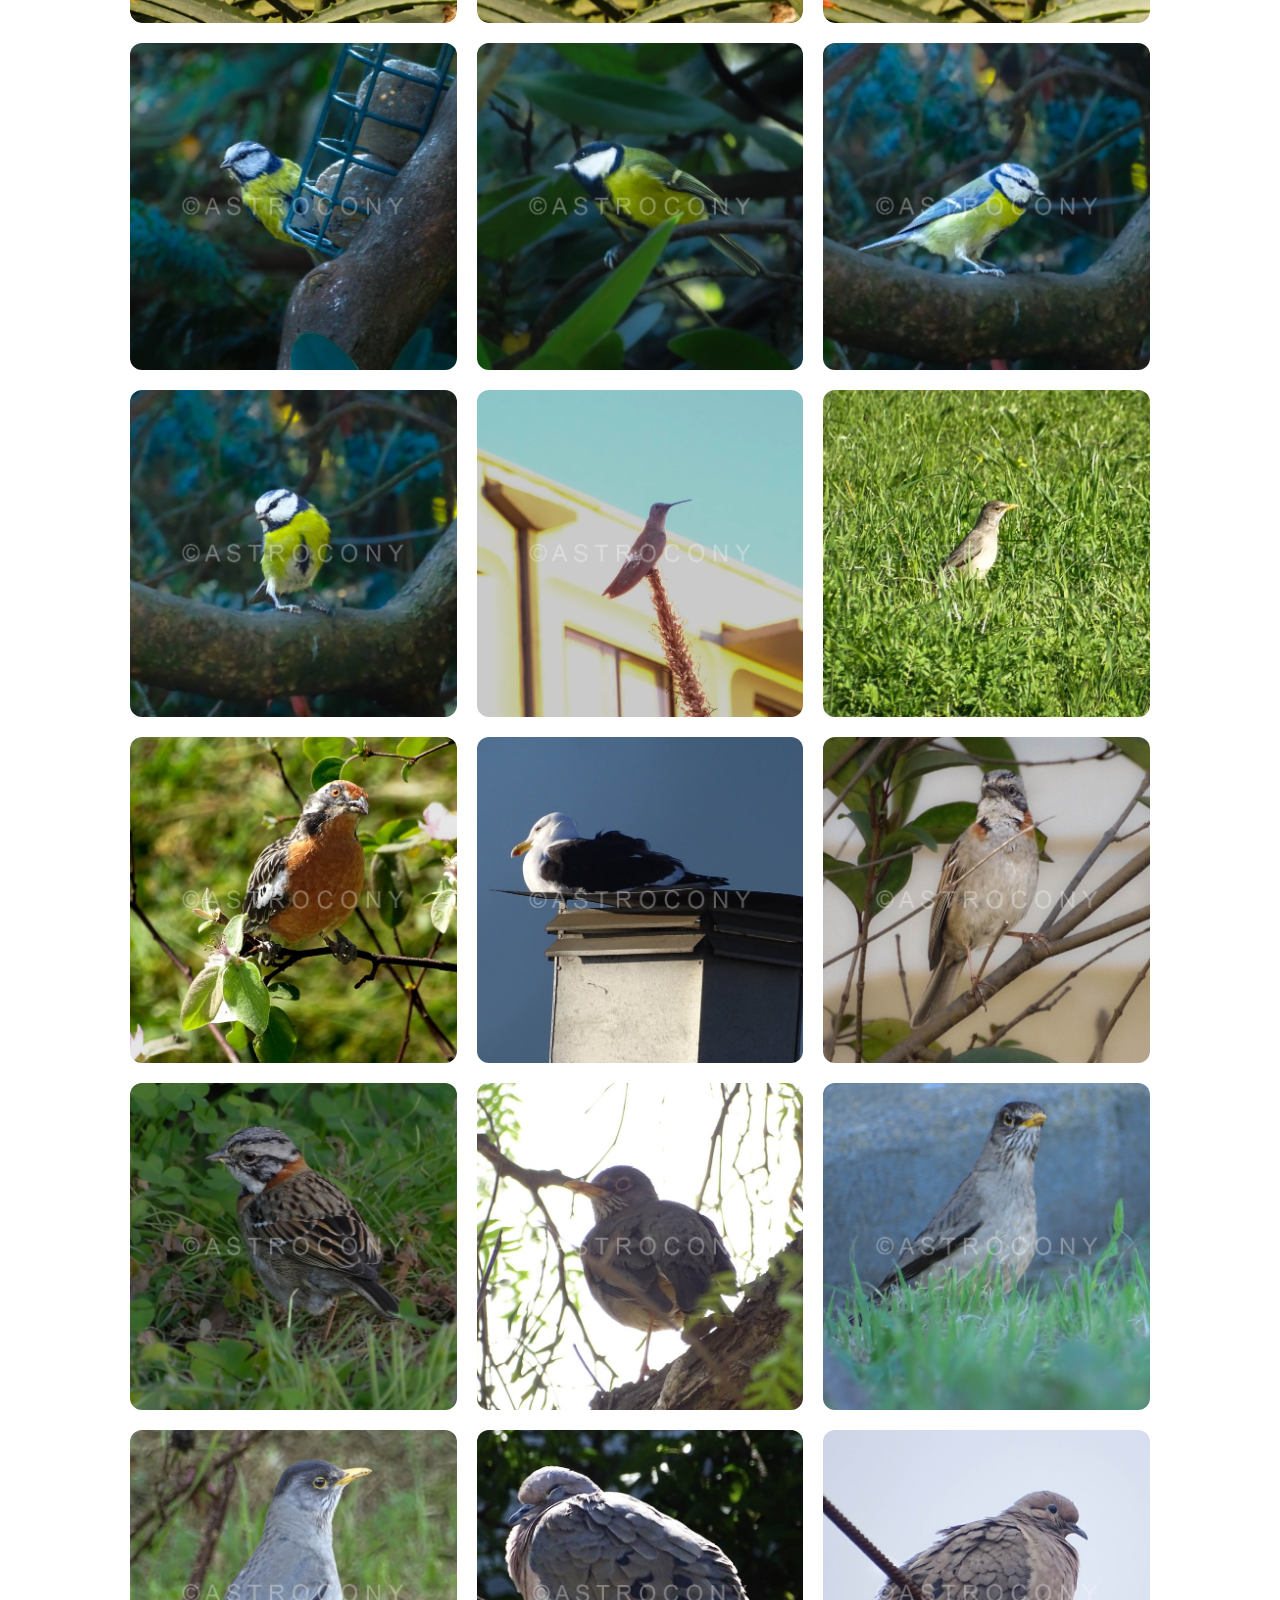
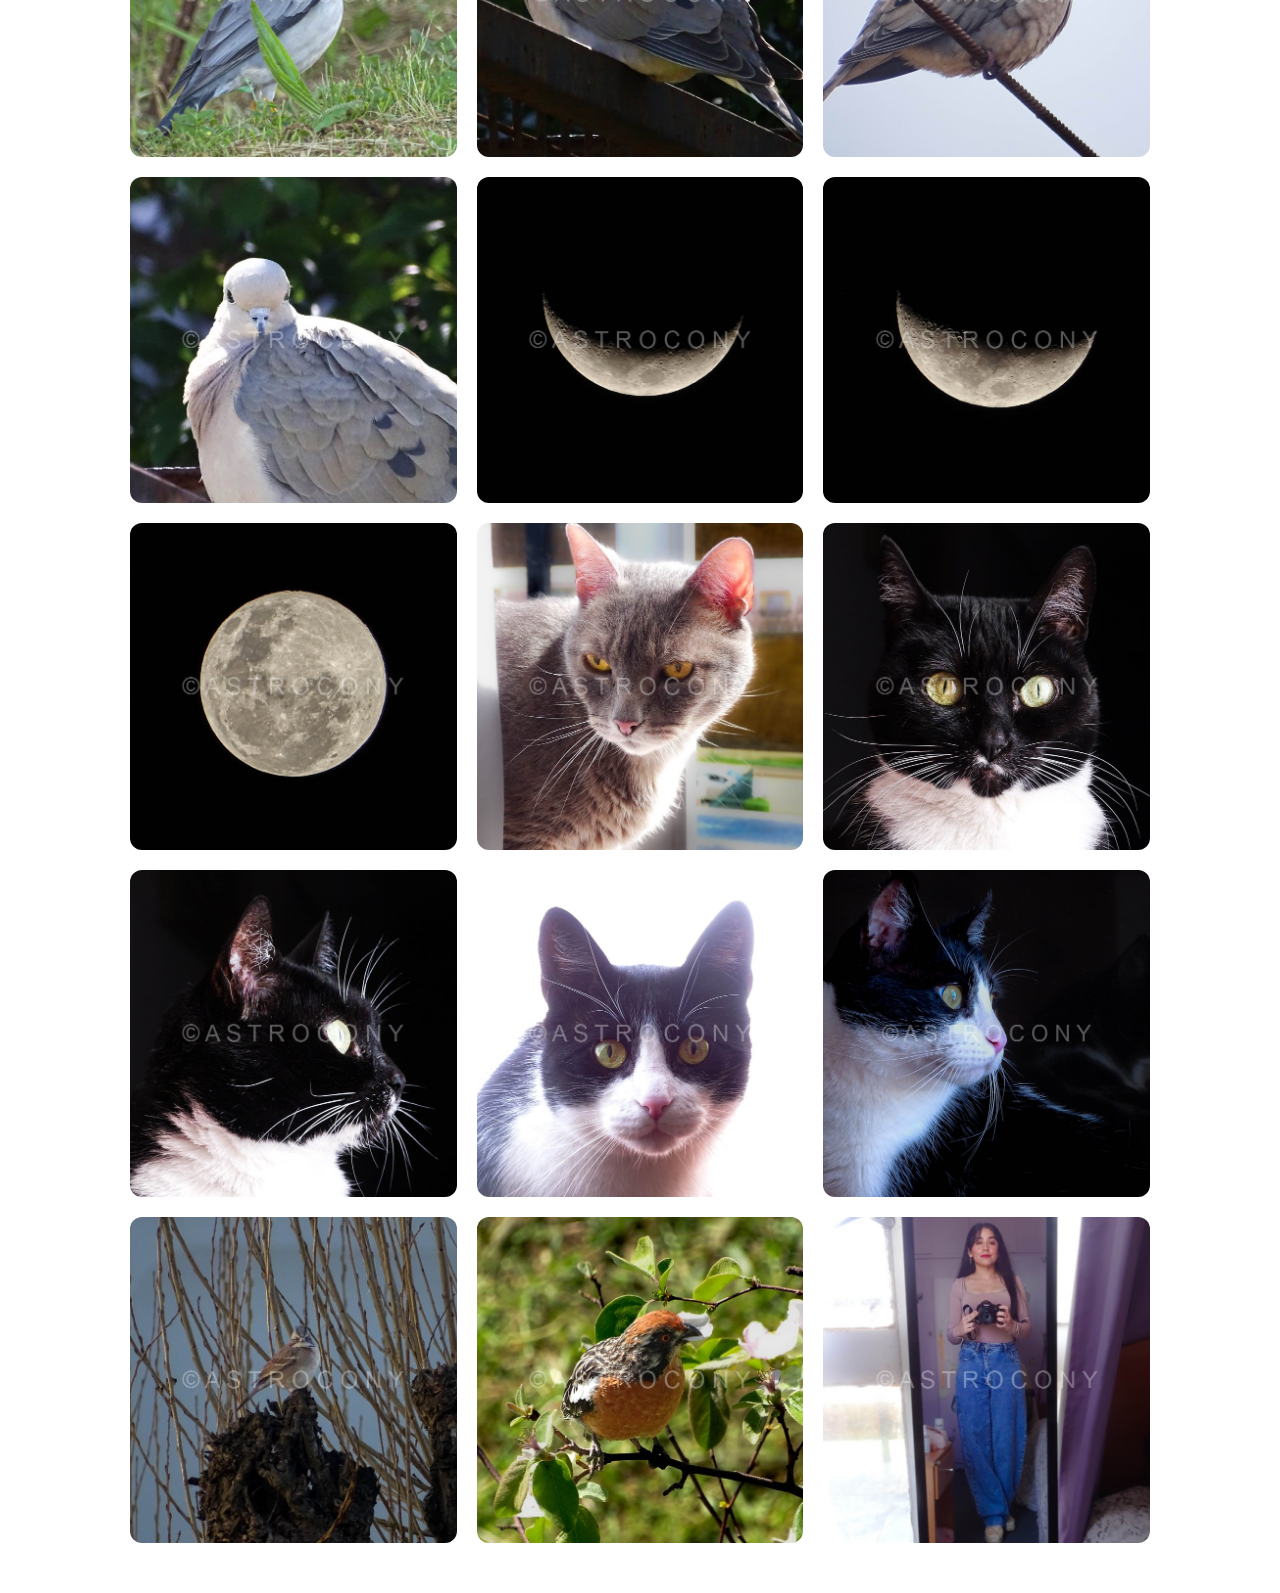
==== commit 2d538756: "Add new photography and dates" ====
--- a/photography/index.html
+++ b/photography/index.html
@@ -43,6 +43,48 @@
     <!-- GALERÍA -->
 
     <section class="gallery">
+
+
+        <!-- 27/11/26 -->
+
+
+
+                <img
+            src="images/photo50.jpg"
+            alt="Snow Modraszka I"
+            data-title="Snow Modraszka I"
+            data-location="Wroclaw, Szczytnicki Park"
+            data-date="27th November 2026"
+            data-buy=""
+        >
+
+
+        <img
+            src="images/photo51.jpg"
+            alt="Snow Modraszka II"
+            data-title="Snow Modraszka II"
+            data-location="Wroclaw, Szczytnicki Park"
+            data-date="27th November 2026"
+            data-buy=""
+        >
+
+
+        <img
+            src="images/photo52.jpg"
+            alt="Snow Modraszka III"
+            data-title="Snow Modraszka III"
+            data-location="Wroclaw, Szczytnicki Park"
+            data-date="27th November 2026"
+            data-buy=""
+        >
+
+
+
+
+        <!-- 26/11/2026 -->
+
+
+
 
                 <img
             src="images/photo43.jpg"
@@ -112,6 +154,9 @@
             data-date="26th November 2026"
             data-buy=""
         >
+
+
+        <!-- DATE  -->
 
 
         <img
@@ -124,17 +169,141 @@
         >
 
 
+   
+
+
+
+              <!-- DATE -->
+
+
+        <img 
+        src="images/photo34.JPG" 
+        alt="photo 34"
+        data-title="Ducks"
+        data-location="Wroclaw, Poland"
+        data-date="October 2026"
+
+        
+
+        
+        >
+
+
+        <img 
+            src="images/photo35.JPG" 
+            alt="photo 35"
+            data-title="Ducks"
+            data-location="Wroclaw, Poland"
+            data-date="October 2026"
+
+            
+        >
+
+        <img 
+        src="images/photo36.JPG" 
+        alt="photo 15"
+        data-title="Duck"
+        data-location="Wroclaw, Poland"
+        data-date="October 2026"
+
+
+        >
+
+        <img 
+        src="images/photo37.JPG" 
+        alt="photo 37"
+        data-title="Duck"
+        data-location="Wroclaw, Poland"
+        data-date="October 2026"
+
+        
+         >
+
+
+        <img 
+            src="images/photo38.JPG" 
+            alt="photo 38"
+            data-title="Duck"
+            data-location="Wroclaw, Poland"
+            data-date="October 2026"
+
+            
+        >
+
+        <img 
+        src="images/photo39.JPG" 
+        alt="photo 39"
+        data-title="Duck"
+        data-location="Wroclaw, Poland"
+        data-date="October 2026"
+
+        
+        >
+
+
+        <img 
+        src="images/photo40.JPG" 
+        alt="photo 40"
+        data-title="Duck"
+        data-location="Wroclaw, Poland"
+        data-date="October 2026"
+
+        
+       >
+
+
+
+
+         <!-- DATE -->
+
+
+
+
+
+
+
+        <img 
+            src="images/photo15.JPG" 
+            alt="photo 15"
+            data-title="Squirrel"
+            data-location="Wroclaw, Park Skowroni"
+            data-date="October 2026"
+
+            
+        >
+
+        <img 
+        src="images/photo16.JPG" 
+        alt="photo 16"
+        data-title="Squirrel"
+        data-location="Wroclaw, Park Skowroni"
+        data-date="October 2026"
+
+        
+      >
+
+
+           <!-- DATE -->
+
+
         <img
             src="images/photo42.jpg"
             alt="Hidden Raven"
             data-title="Hidden Raven"
-            data-location="Wroclaw"
-            data-date="October, 2026"
+            data-location="Wroclaw, Throught the window of my room"
+            data-date="1st October 2026"
             data-buy="https://ko-fi.com/s/91b03dee42"
         >
 
 
-        <img
+ 
+
+
+        <!-- September !!! -->
+
+
+
+               <img
             src="images/photo1.jpg"
             alt="Hummingbird"
             data-title="Hummingbird"
@@ -163,102 +332,6 @@
             
         >
 
-        <img 
-            src="images/photo15.JPG" 
-            alt="photo 15"
-            data-title="Squirrel"
-            data-location="Wroclaw, Poland"
-            data-date="October 2026"
-
-            
-        >
-
-        <img 
-        src="images/photo16.JPG" 
-        alt="photo 16"
-        data-title="Squirrel"
-        data-location="Wroclaw, Poland"
-        data-date="October 2026"
-
-        
-      >
-
-
-        <img 
-        src="images/photo34.JPG" 
-        alt="photo 34"
-        data-title="Ducks"
-        data-location="Wroclaw, Poland"
-        data-date="October 2026"
-
-        
-
-        
-        >
-
-
-        <img 
-            src="images/photo35.JPG" 
-            alt="photo 35"
-            data-title="Ducks"
-            data-location="Wroclaw, Poland"
-            data-date="October 2026"
-
-            
-        >
-
-        <img 
-        src="images/photo36.JPG" 
-        alt="photo 15"
-        data-title="Duck"
-        data-location="Wroclaw, Poland"
-        data-date="October 2026"
-
-
-        >
-
-        <img 
-        src="images/photo37.JPG" 
-        alt="photo 37"
-        data-title="Duck"
-        data-location="Wroclaw, Poland"
-        data-date="October 2026"
-
-        
-         >
-
-
-        <img 
-            src="images/photo38.JPG" 
-            alt="photo 38"
-            data-title="Duck"
-            data-location="Wroclaw, Poland"
-            data-date="October 2026"
-
-            
-        >
-
-        <img 
-        src="images/photo39.JPG" 
-        alt="photo 39"
-        data-title="Duck"
-        data-location="Wroclaw, Poland"
-        data-date="October 2026"
-
-        
-        >
-
-
-        <img 
-        src="images/photo40.JPG" 
-        alt="photo 40"
-        data-title="Duck"
-        data-location="Wroclaw, Poland"
-        data-date="October 2026"
-
-        
-       >
-
     
 
         <img src="images/photo17.JPG" alt="photo 17">
@@ -314,6 +387,9 @@
         <img src="images/photo29.JPG" alt="photo 29">
 
         <img src="images/photo33.JPG" alt="photo 33">
+
+
+
 
 
 
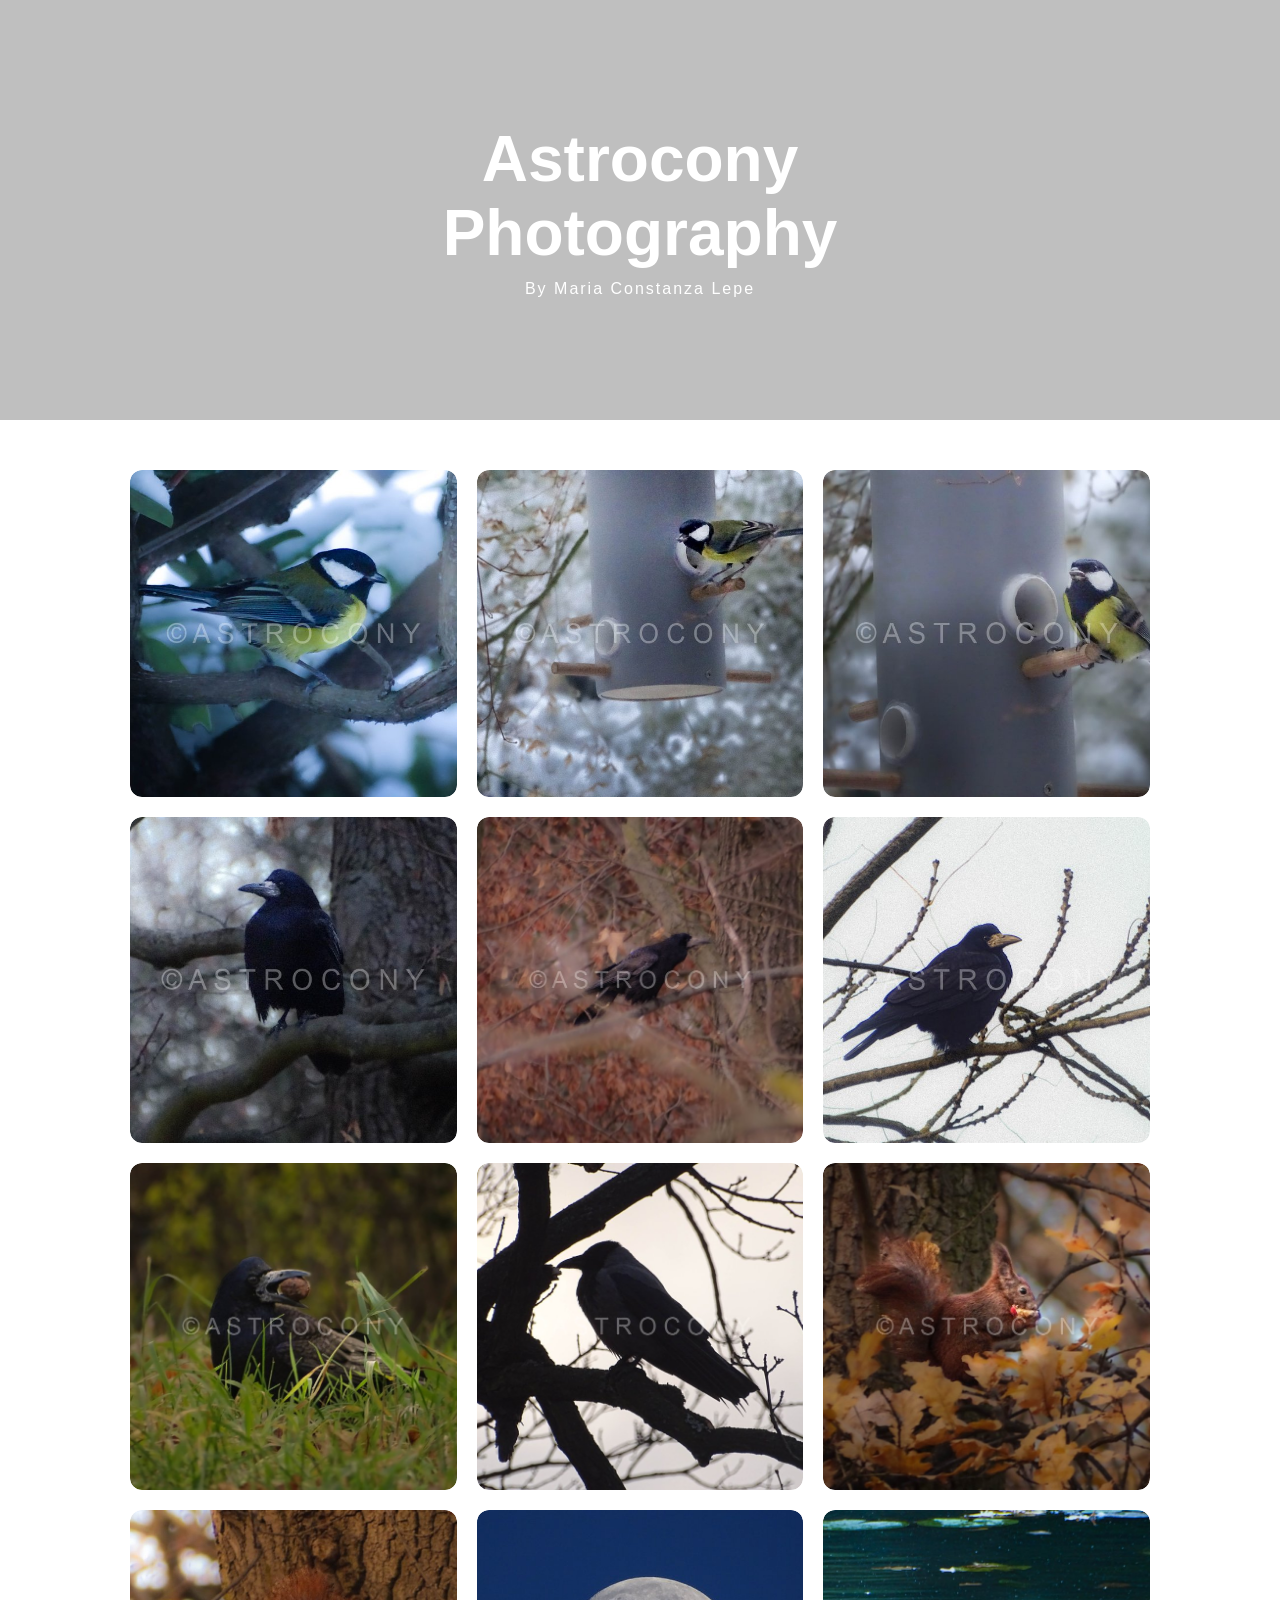
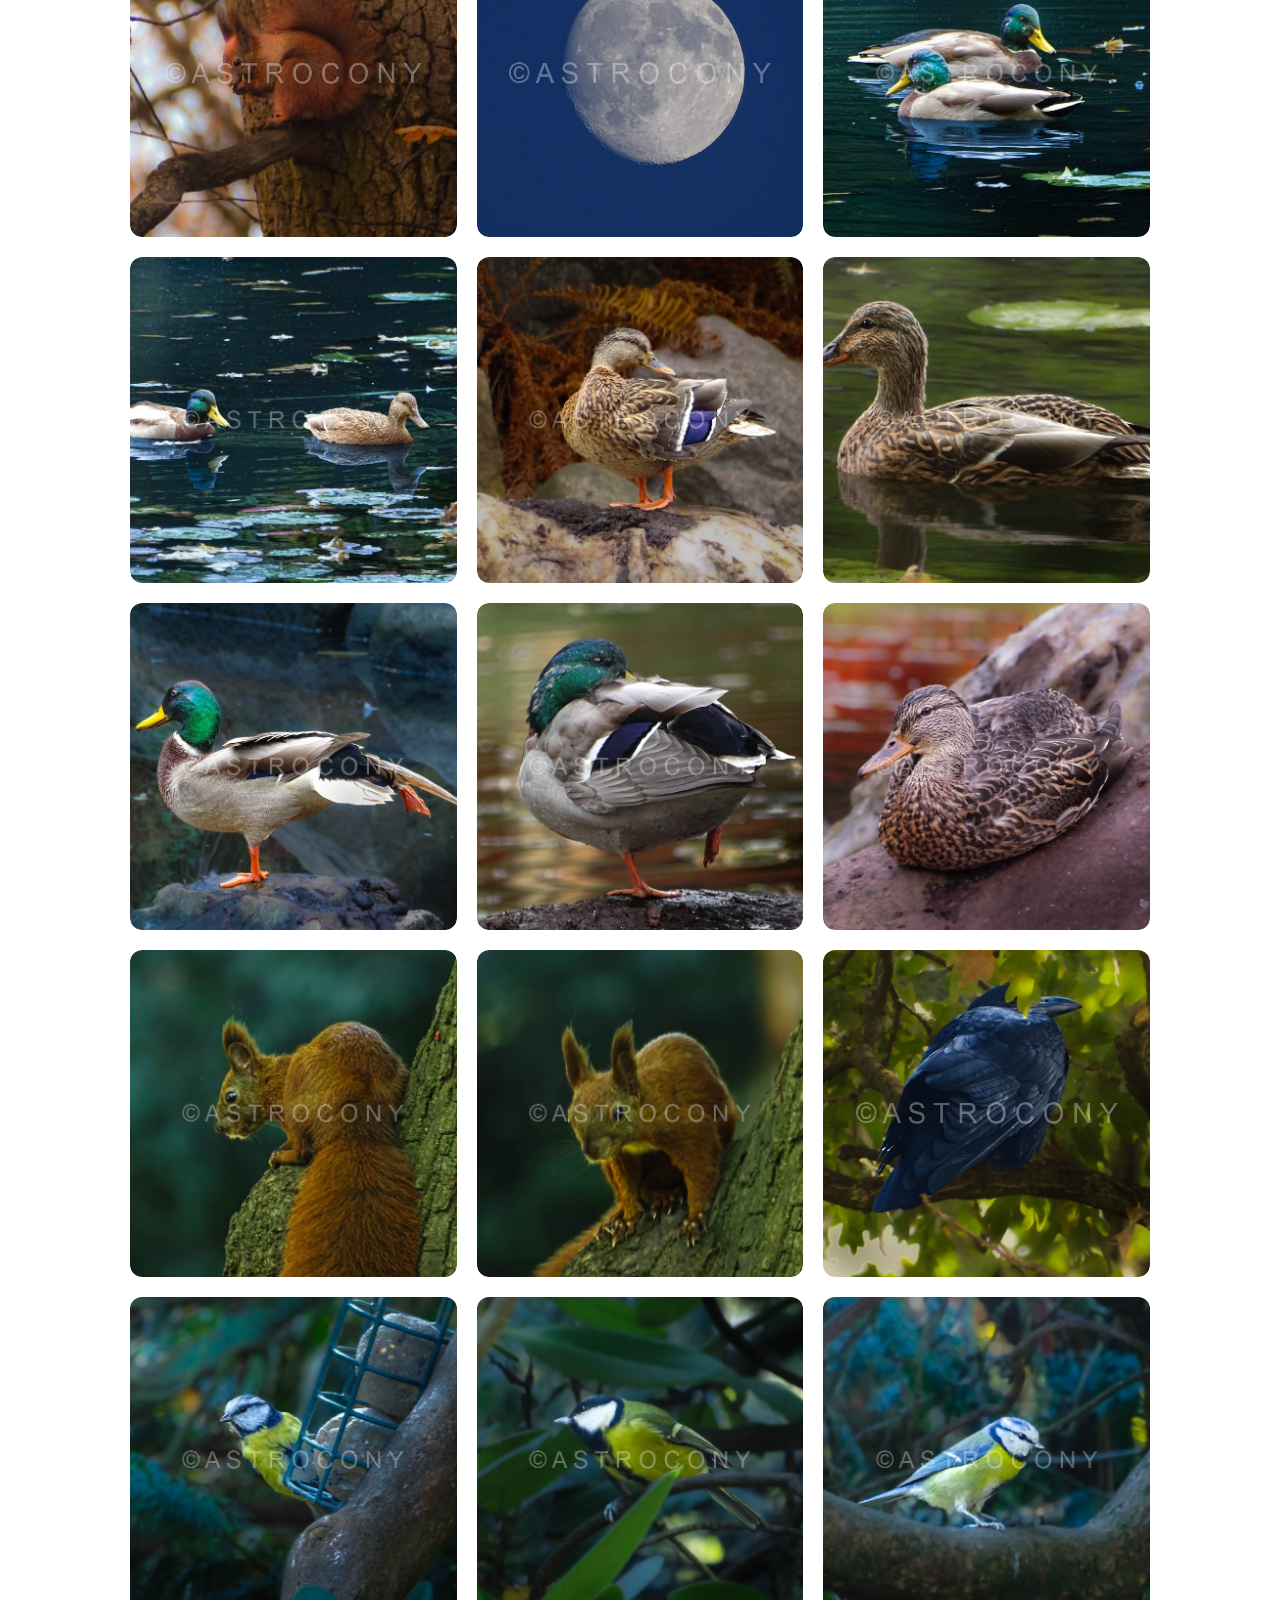
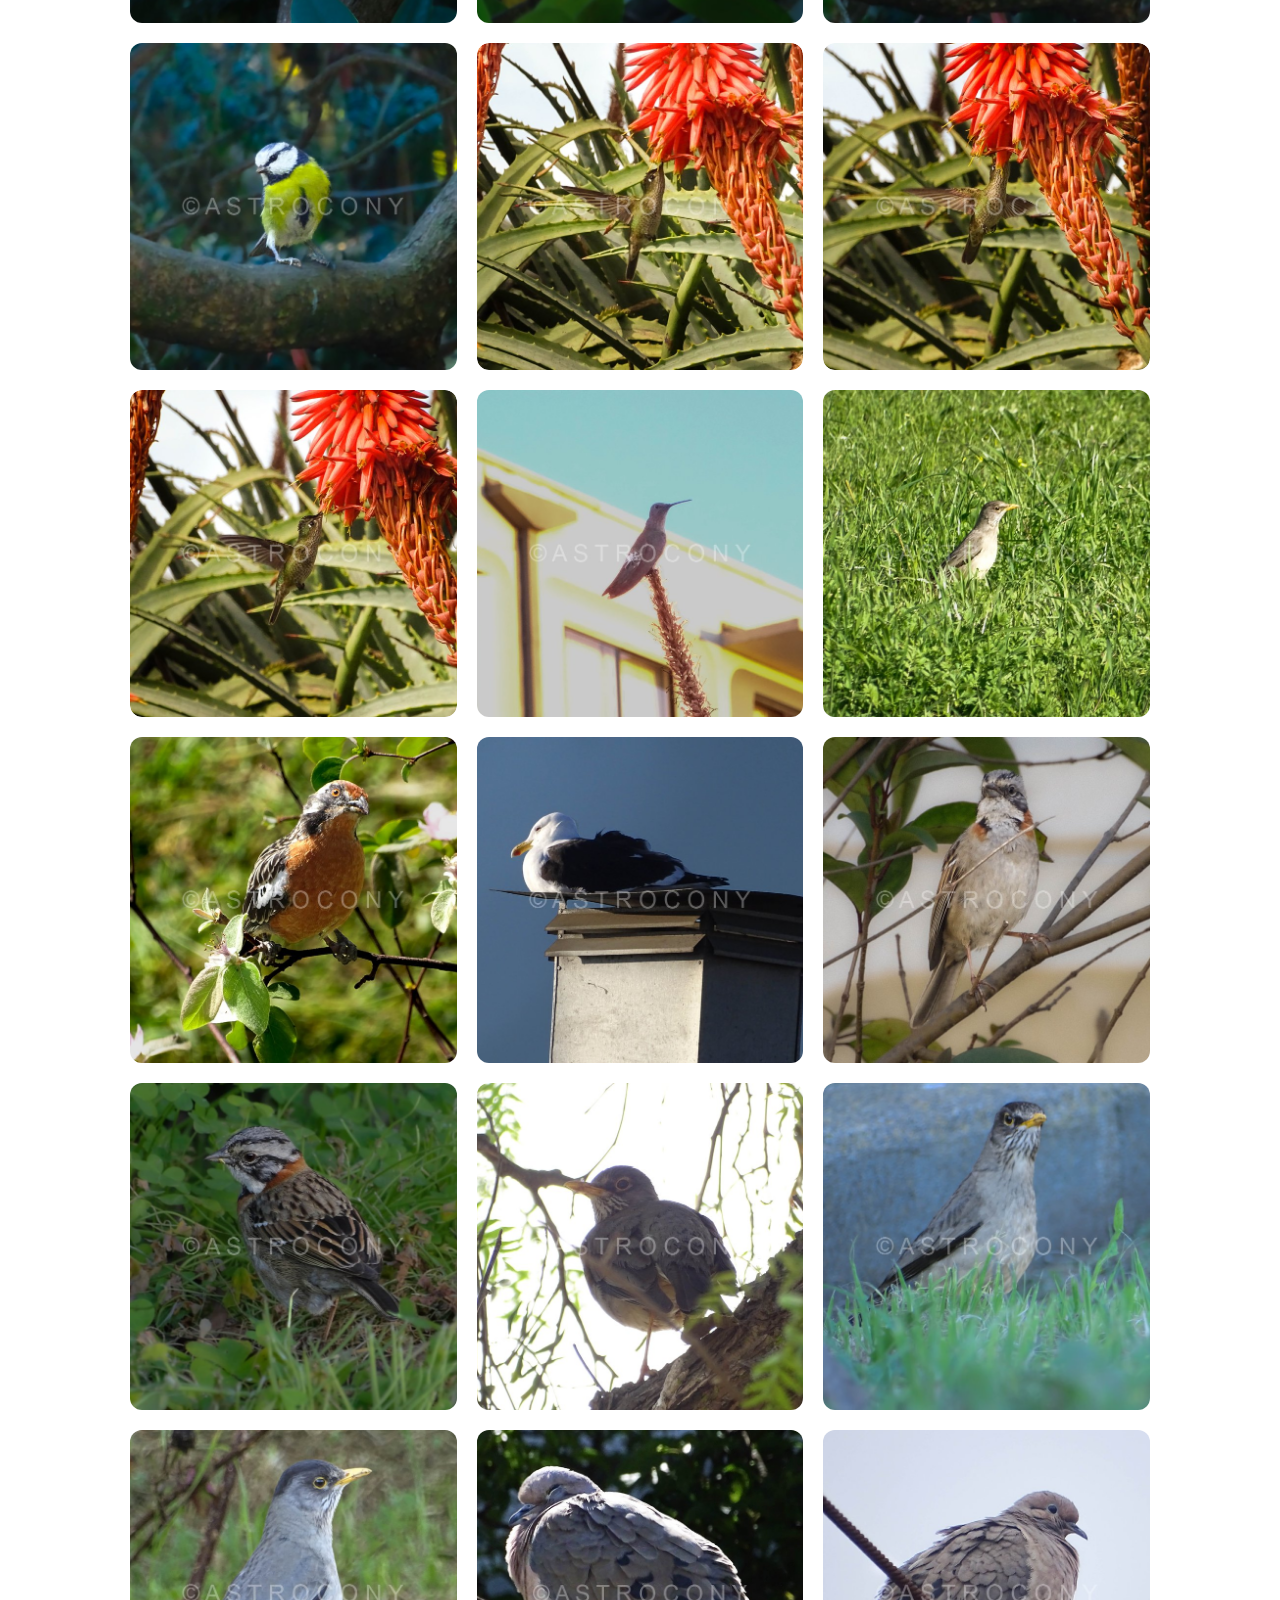
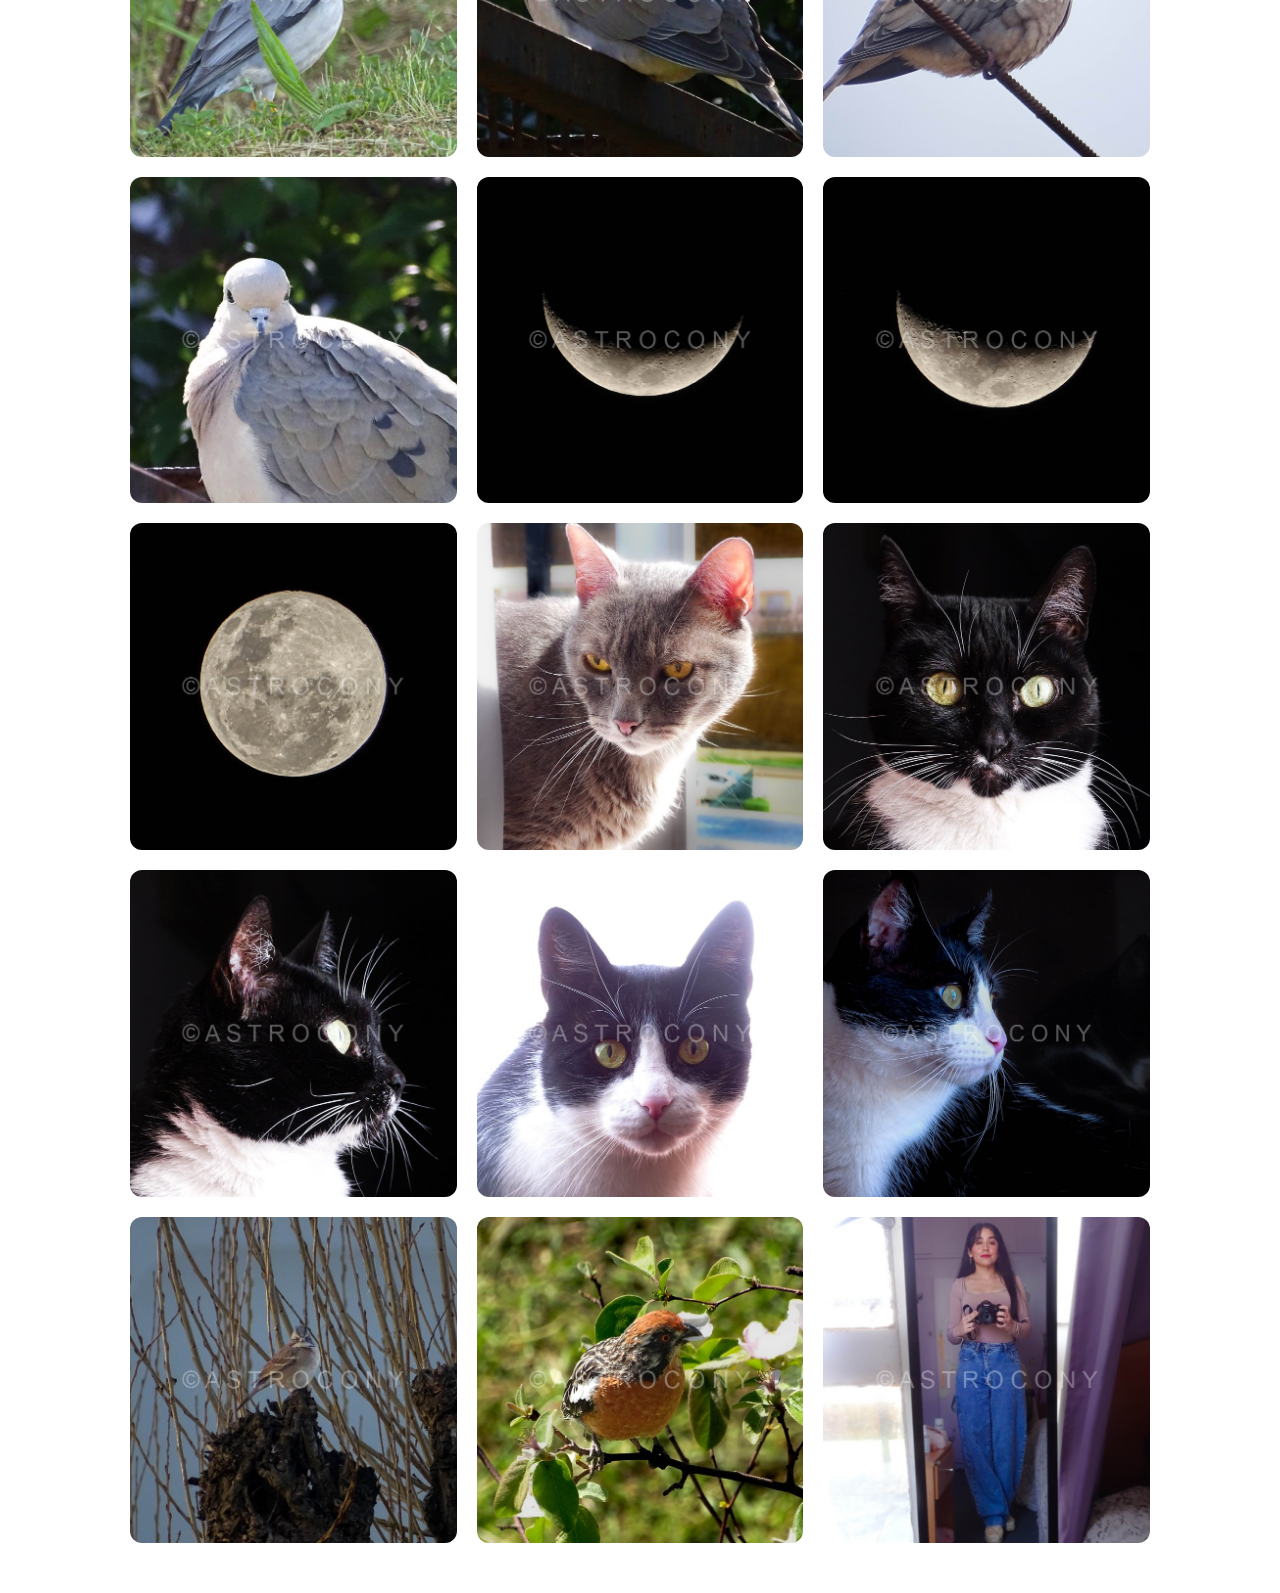
==== commit bc34caea: "Add new photography and dates" ====
--- a/photography/index.html
+++ b/photography/index.html
@@ -296,14 +296,28 @@
         >
 
 
+
+        <!-- DATE  -->
+
+
  
-
-
-        <!-- September !!! -->
-
-
-
-               <img
+    
+
+        <img src="images/photo17.JPG" alt="photo 17">
+
+        <img src="images/photo18.JPG" alt="photo 18">
+
+        <img src="images/photo19.JPG" alt="photo 19">
+
+        <img src="images/photo20.JPG" alt="photo 20">
+
+
+
+            <!-- September !!! -->
+
+
+
+        <img
             src="images/photo1.jpg"
             alt="Hummingbird"
             data-title="Hummingbird"
@@ -318,9 +332,7 @@
             data-title="Hummingbird"
             data-location="Viña del Mar, Chile"
             data-date="September 2026"
-
-            
-            
+       
         >
 
         <img 
@@ -331,16 +343,6 @@
             data-date="September 2026"
             
         >
-
-    
-
-        <img src="images/photo17.JPG" alt="photo 17">
-
-        <img src="images/photo18.JPG" alt="photo 18">
-
-        <img src="images/photo19.JPG" alt="photo 19">
-
-        <img src="images/photo20.JPG" alt="photo 20">
 
         <img src="images/photo4.jpg" alt="photo 4">
 
